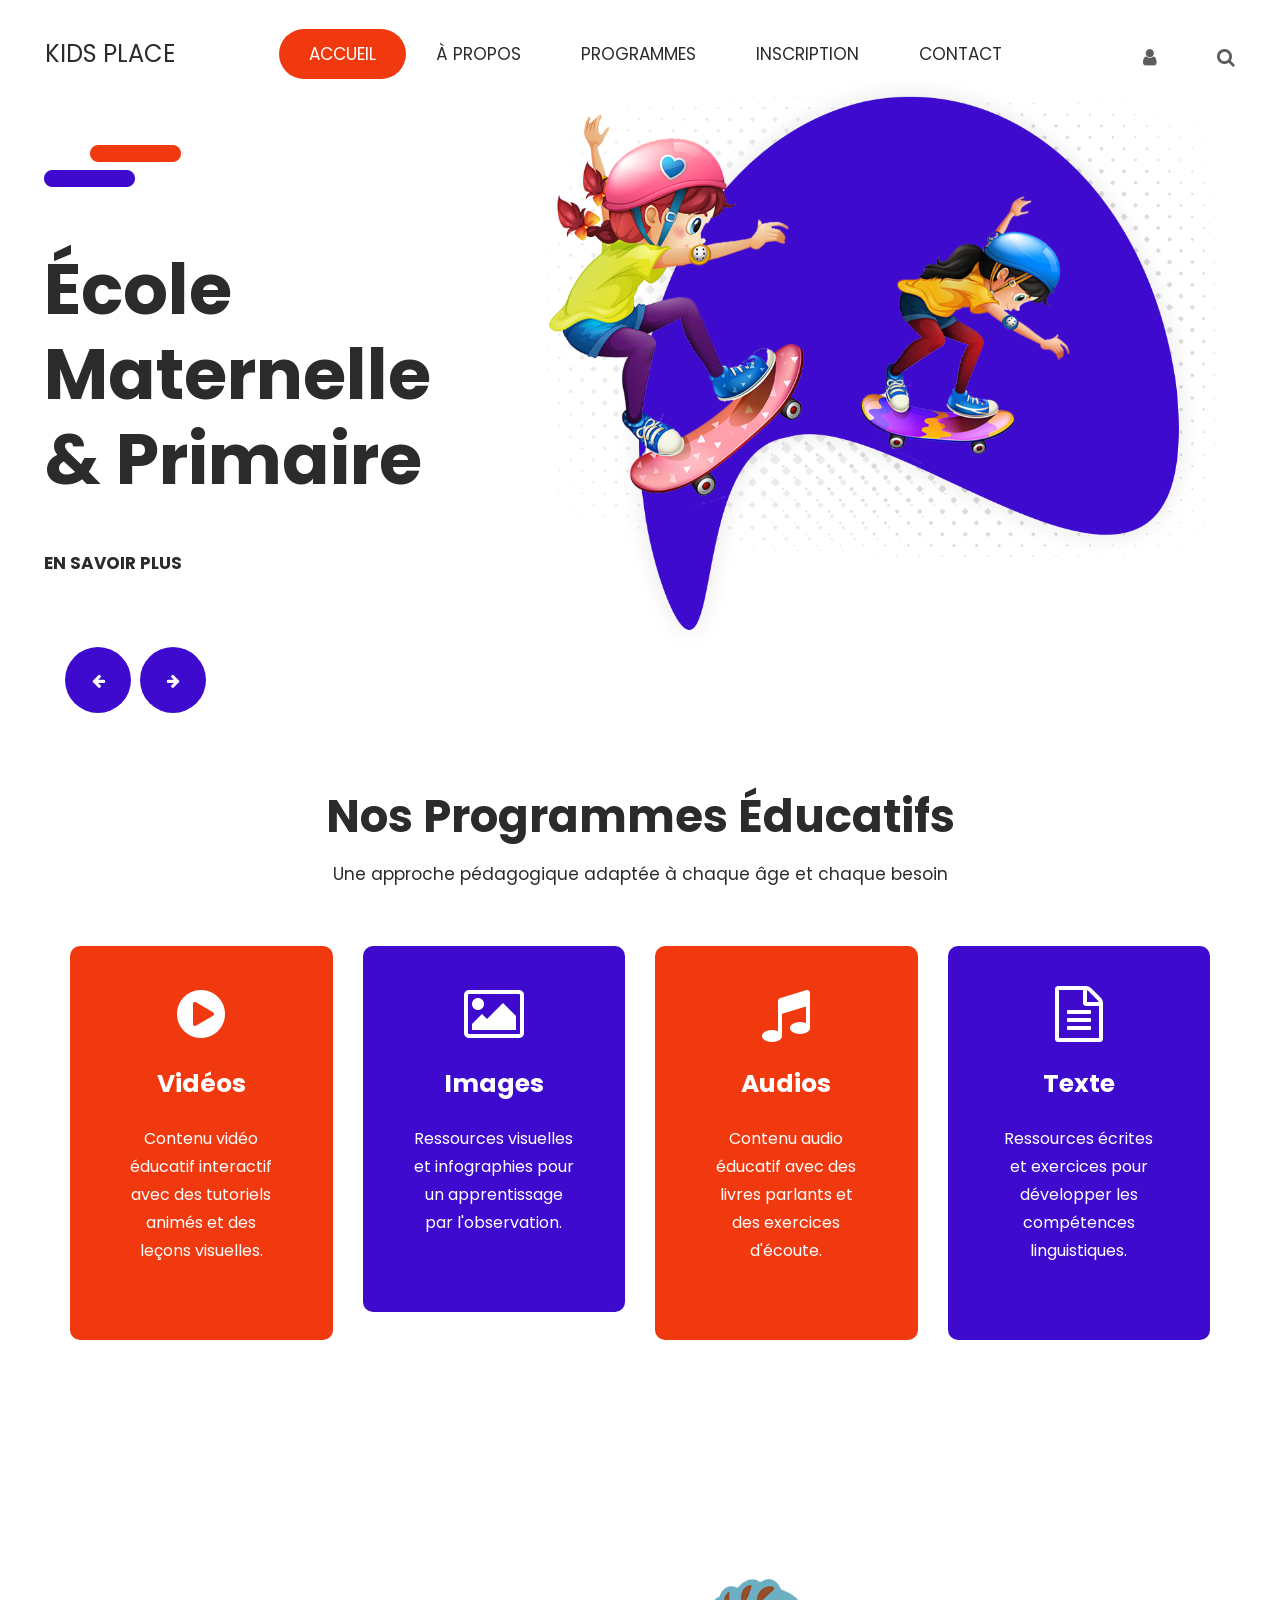
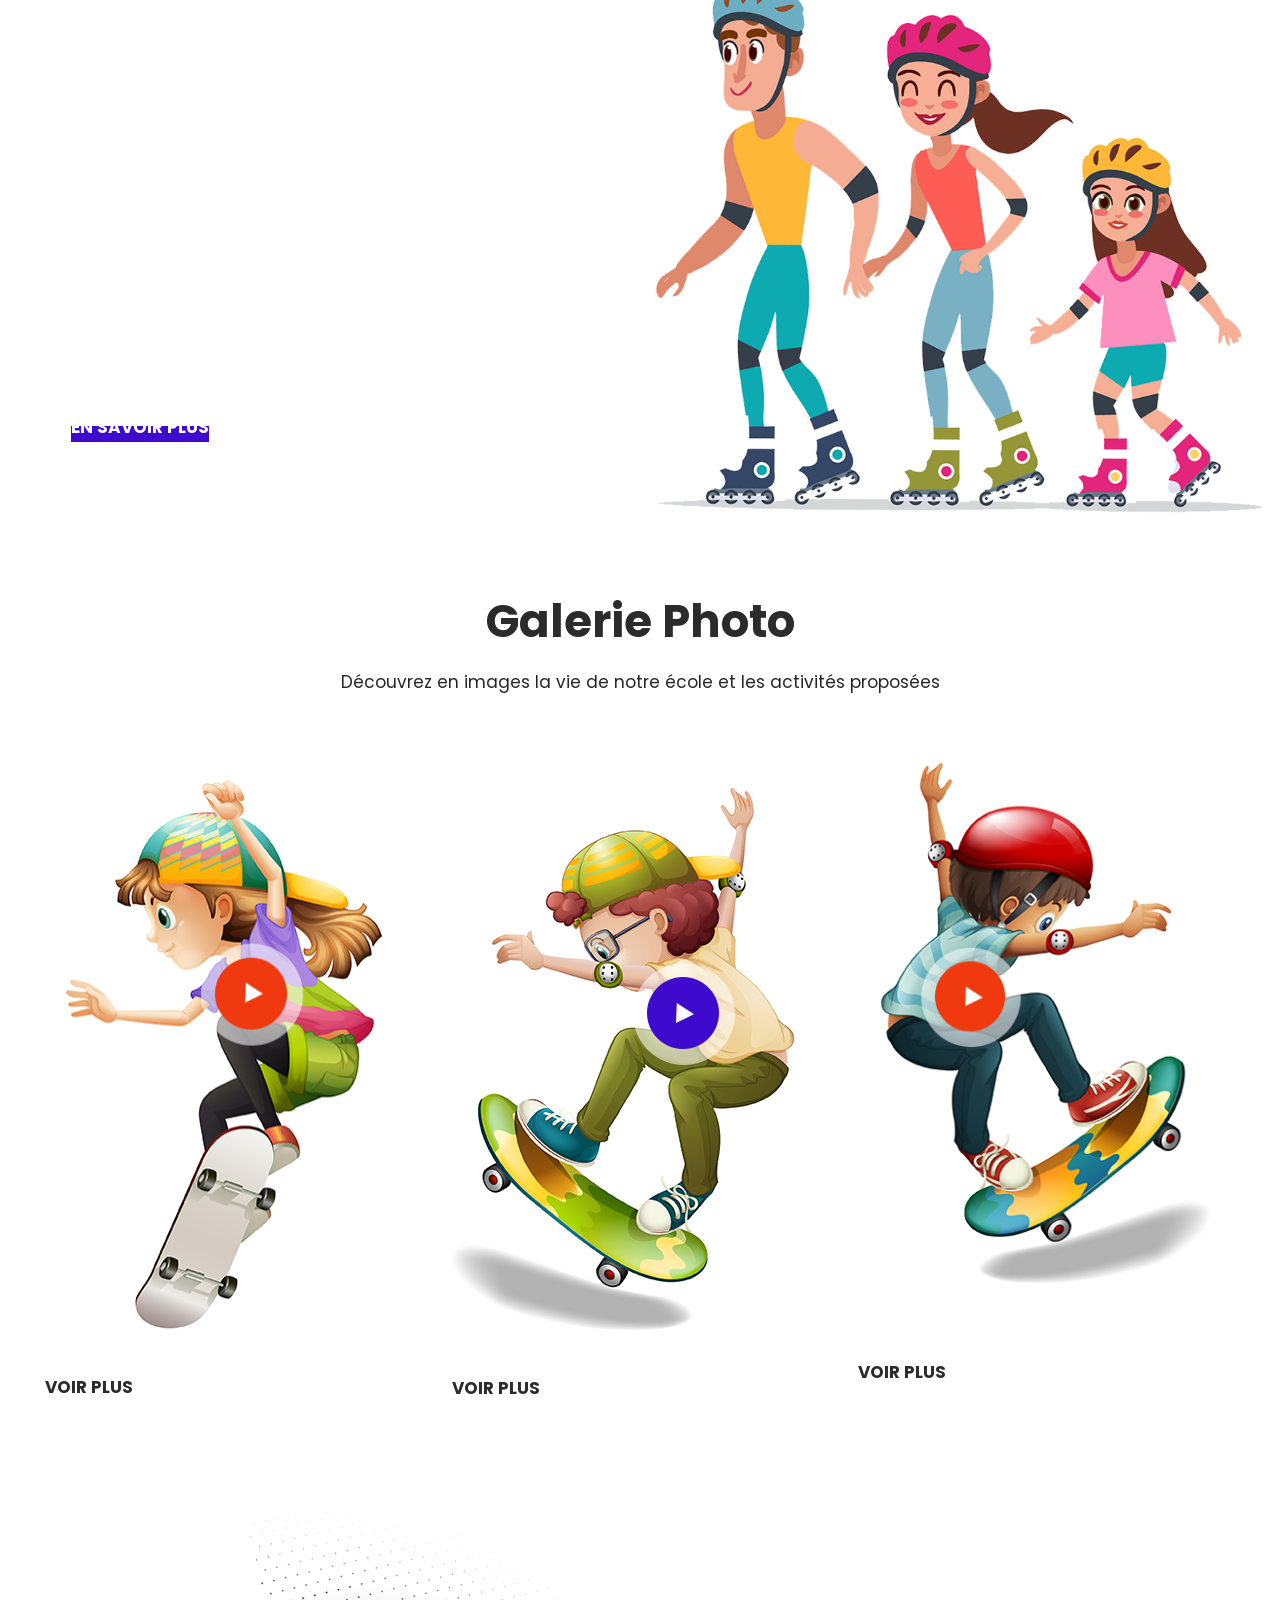
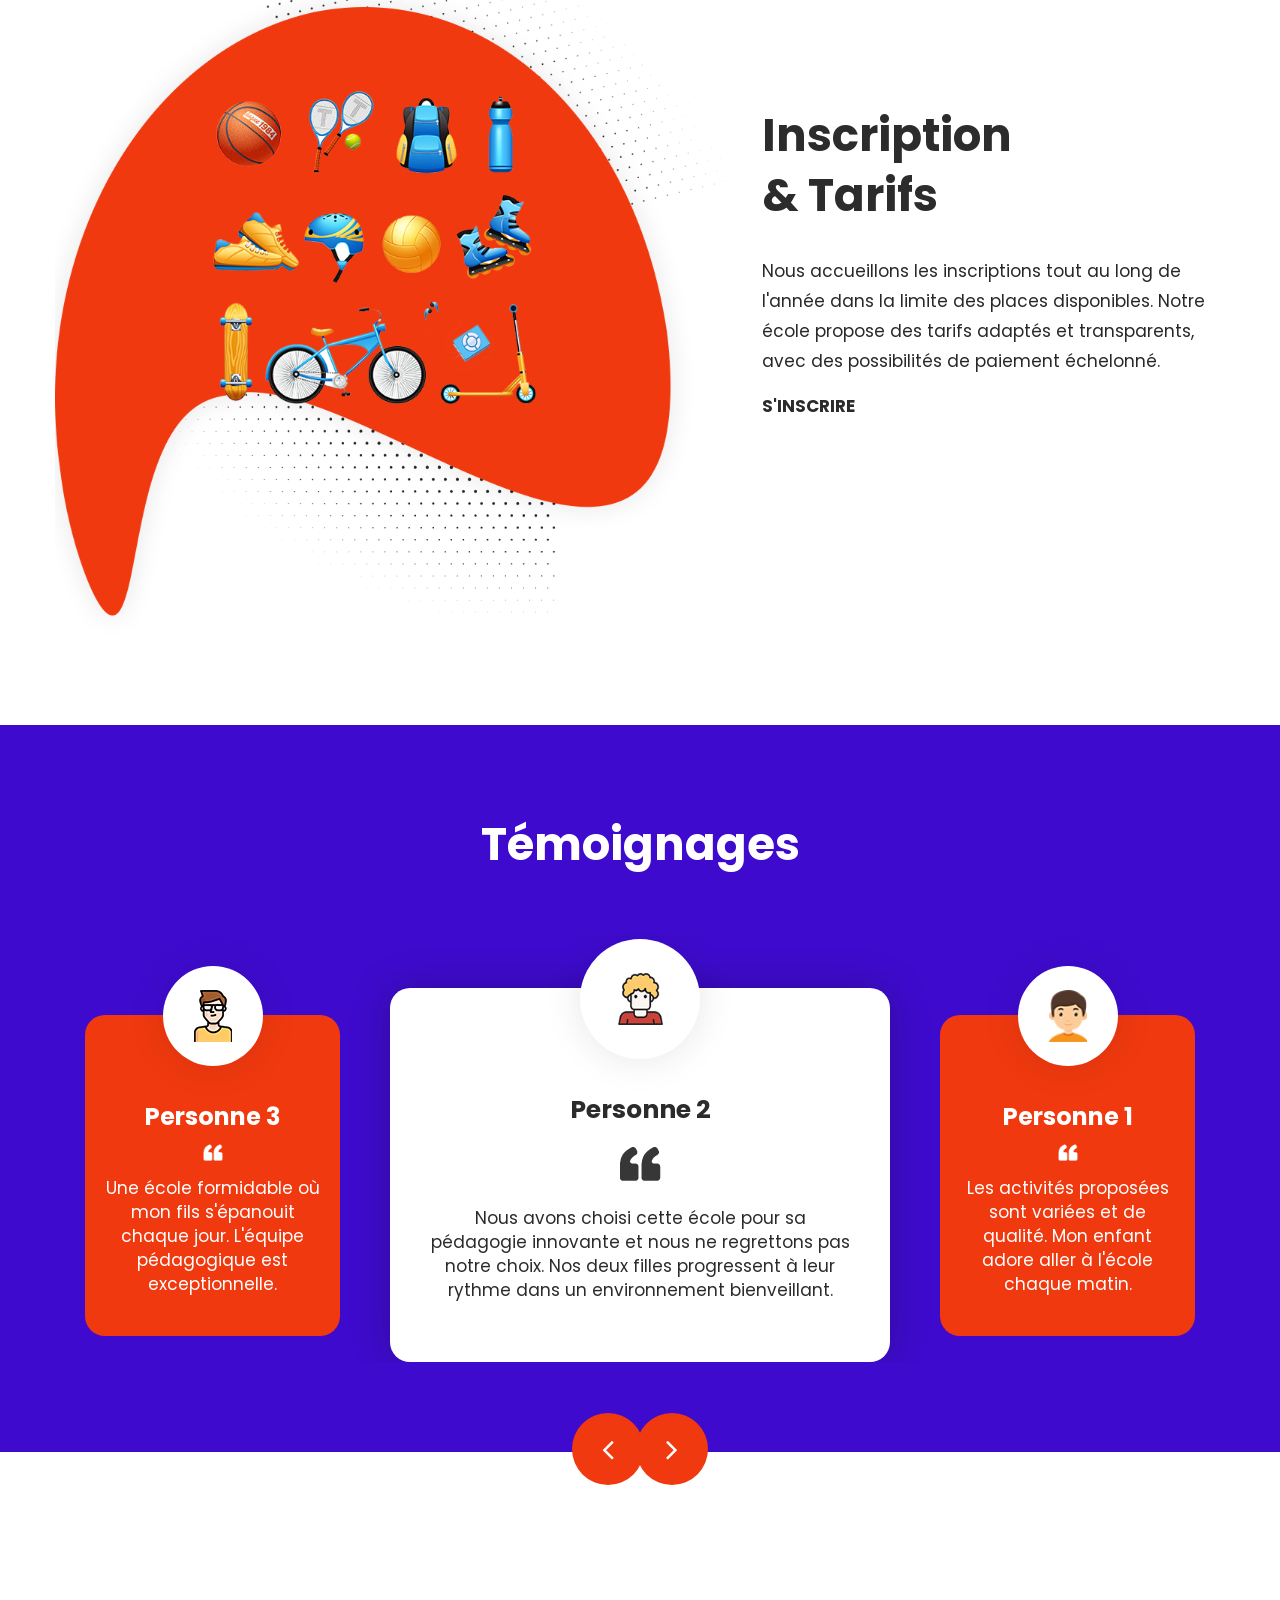
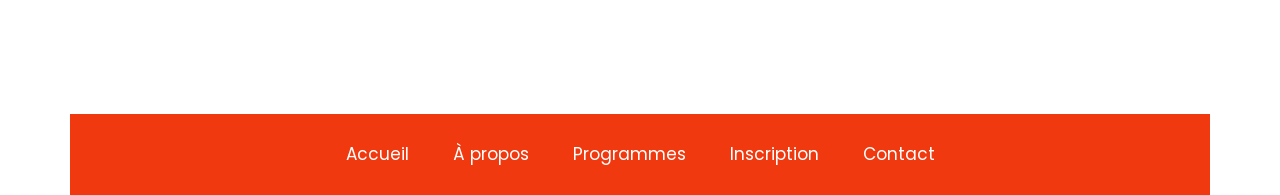
==== index.html @ f3e17772 "1st commit main menu" ====
<!DOCTYPE html>
<html lang="fr">
   <head>
      <!-- basic -->
      <meta charset="utf-8">
      <meta http-equiv="X-UA-Compatible" content="IE=edge">
      <!-- mobile metas -->
      <meta name="viewport" content="width=device-width, initial-scale=1">
      <meta name="viewport" content="initial-scale=1, maximum-scale=1">
      <!-- site metas -->
      <title>ÉCOLE DES PETITS</title>
      <meta name="keywords" content="école, éducation, enfants, apprentissage">
      <meta name="description" content="École maternelle et primaire pour un apprentissage ludique et efficace">
      <meta name="author" content="">
      <!-- bootstrap css -->
      <link rel="stylesheet" href="css/bootstrap.min.css">
      <!-- style css -->
      <link rel="stylesheet" href="css/style.css">
      <!-- Responsive-->
      <link rel="stylesheet" href="css/responsive.css">
      <!-- fevicon -->
      <link rel="icon" href="images/fevicon.png" type="image/gif" />
      <!-- Tweaks for older IEs-->
      <link rel="stylesheet" href="https://netdna.bootstrapcdn.com/font-awesome/4.0.3/css/font-awesome.css">
      <!--[if lt IE 9]>
      <script src="https://oss.maxcdn.com/html5shiv/3.7.3/html5shiv.min.js"></script>
      <script src="https://oss.maxcdn.com/respond/1.4.2/respond.min.js"></script><![endif]-->
   </head>
   <!-- body -->
   <body class="main-layout">
      <!-- loader  -->
      <div class="loader_bg">
         <div class="loader"><img src="images/loading.gif" alt="#"/></div>
      </div>
      <!-- end loader -->
<!-- header -->
<div class="header">
   <div class="container-fluid">
       <div class="row d_flex">
           <div class=" col-md-2 col-sm-3 col logo_section">
               <div class="full">
                   <div class="center-desk">
                       <div class="logo">
                           <a href="index.html"><h1 style="font-size: 24px;color: #2b2b2b;margin: 0;">KIDS PLACE</h1></a>
                       </div>
                   </div>
               </div>
           </div>
           <div class="col-md-8 col-sm-12">
               <nav class="navigation navbar navbar-expand-md navbar-dark ">
                   <button class="navbar-toggler" type="button" data-toggle="collapse" data-target="#navbarsExample04" aria-controls="navbarsExample04" aria-expanded="false" aria-label="Toggle navigation">
                   <span class="navbar-toggler-icon"></span>
                   </button>
                   <div class="collapse navbar-collapse" id="navbarsExample04">
                       <ul class="navbar-nav mr-auto">
                           <li class="nav-item active">
                               <a class="nav-link" href="index.html">Accueil</a>
                           </li>
                           <li class="nav-item">
                               <a class="nav-link" href="about.html">À propos</a>
                           </li>
                           <li class="nav-item">
                               <a class="nav-link" href="programmes.html">Programmes</a>
                           </li>
                           <li class="nav-item">
                               <a class="nav-link" href="inscription.html">Inscription</a>
                           </li>
                           <li class="nav-item">
                               <a class="nav-link" href="contact.html">Contact</a>
                           </li>
                       </ul>
                   </div>
               </nav>
           </div>
           <div class="col-md-2">
               <ul class="email text_align_right">
                   <li class="d_none"><a href="Javascript:void(0)"><i class="fa fa-user" aria-hidden="true"></i></a></li>
                   <li class="d_none"> <a href="Javascript:void(0)"><i class="fa fa-search" style="cursor: pointer;" aria-hidden="true"></i></a> </li>
               </ul>
           </div>
       </div>
   </div>
</div>
<!-- end header inner -->
      <!-- end header -->
      <!-- top -->
      <div class="full_bg">
         <div class="slider_main">
            <div class="container-fluid">
               <div class="row">
                  <div class="col-md-12">
                     <!-- carousel code -->
                     <div id="carouselExampleIndicators" class="carousel slide">
                        <ol class="carousel-indicators">
                           <li data-target="#carouselExampleIndicators" data-slide-to="0" class="active"></li>
                           <li data-target="#carouselExampleIndicators" data-slide-to="1"></li>
                           <li data-target="#carouselExampleIndicators" data-slide-to="2"></li>
                        </ol>
                        <div class="carousel-inner">
                           <!-- first slide -->
                           <div class="carousel-item active">
                              <div class="carousel-caption relative">
                                 <div class="row d_flex">
                                    <div  class="col-md-5">
                                       <div class="board">
                                          <i><img src="images/top_icon.png" alt="#"/></i>
                                          <h3>
                                             École<br> Maternelle<br> & Primaire
                                          </h3>
                                          <div class="link_btn">
                                             <a class="read_more" href="Javascript:void(0)">En savoir plus<span></span></a>
                                          </div>
                                       </div>
                                    </div>
                                    <div class="col-md-7">
                                       <div class="banner_img">
                                          <figure><img class="img_responsive" src="images/banner_img.png"></figure>
                                       </div>
                                    </div>
                                 </div>
                              </div>
                           </div>
                           <!-- second slide -->
                           <div class="carousel-item">
                              <div class="carousel-caption relative">
                                 <div class="row d_flex">
                                    <div  class="col-md-5">
                                       <div class="board">
                                          <i><img src="images/top_icon.png" alt="#"/></i>
                                          <h3>
                                             Pédagogie<br> Active<br> & Ludique
                                          </h3>
                                          <div class="link_btn">
                                             <a class="read_more" href="Javascript:void(0)">En savoir plus<span></span></a>
                                          </div>
                                       </div>
                                    </div>
                                    <div class="col-md-7">
                                       <div class="banner_img">
                                          <figure><img class="img_responsive" src="images/banner_img.png"></figure>
                                       </div>
                                    </div>
                                 </div>
                              </div>
                           </div>
                           <!-- third slide-->
                           <div class="carousel-item">
                              <div class="carousel-caption relative">
                                 <div class="row d_flex">
                                    <div  class="col-md-5">
                                       <div class="board">
                                          <i><img src="images/top_icon.png" alt="#"/></i>
                                          <h3>
                                             Activités<br> Périscolaires<br> Variées
                                          </h3>
                                          <div class="link_btn">
                                             <a class="read_more" href="Javascript:void(0)">En savoir plus<span></span></a>
                                          </div>
                                       </div>
                                    </div>
                                    <div class="col-md-7">
                                       <div class="banner_img">
                                          <figure><img class="img_responsive" src="images/banner_img.png"></figure>
                                       </div>
                                    </div>
                                 </div>
                              </div>
                           </div>
                        </div>
                        <!-- controls -->
                        <a class="carousel-control-prev" href="#carouselExampleIndicators" role="button" data-slide="prev">
                        <i class="fa fa-arrow-left" aria-hidden="true"></i>
                        <span class="sr-only">Précédent</span>
                        </a>
                        <a class="carousel-control-next" href="#carouselExampleIndicators" role="button" data-slide="next">
                        <i class="fa fa-arrow-right" aria-hidden="true"></i>
                        <span class="sr-only">Suivant</span>
                        </a>
                     </div>
                  </div>
               </div>
            </div>
         </div>
      </div>
      <!-- end banner -->
<!-- our class -->
<div class="class">
   <div class="container">
       <div class="row">
           <div class="col-md-12">
               <div class="titlepage text_align_center">
                   <h2>Nos Programmes Éducatifs</h2>
                   <p>Une approche pédagogique adaptée à chaque âge et chaque besoin</p>
               </div>
           </div>
       </div>
       <div class="row">
           <div class="col-md-3 margi_bottom">
               <div class="class_box text_align_center">
                   <a href="index.html" class="box-link">
                       <i class="fa fa-play-circle fa-4x" aria-hidden="true" style="color: #fff;"></i>
                       <h3>Vidéos</h3>
                       <p>Contenu vidéo éducatif interactif avec des tutoriels animés et des leçons visuelles.</p>
                   </a>
               </div>
           </div>
           <div class="col-md-3 margi_bottom">
               <div class="class_box blue text_align_center">
                   <a href="index.html" class="box-link">
                       <i class="fa fa-picture-o fa-4x" aria-hidden="true" style="color: #fff;"></i>
                       <h3>Images</h3>
                       <p>Ressources visuelles et infographies pour un apprentissage par l'observation.</p>
                   </a>
               </div>
           </div>
           <div class="col-md-3 margi_bottom">
               <div class="class_box text_align_center">
                   <a href="index.html" class="box-link">
                       <i class="fa fa-music fa-4x" aria-hidden="true" style="color: #fff;"></i>
                       <h3>Audios</h3>
                       <p>Contenu audio éducatif avec des livres parlants et des exercices d'écoute.</p>
                   </a>
               </div>
           </div>
           <div class="col-md-3 margi_bottom">
               <div class="class_box blue text_align_center">
                   <a href="index.html" class="box-link">
                       <i class="fa fa-file-text-o fa-4x" aria-hidden="true" style="color: #fff;"></i>
                       <h3>Texte</h3>
                       <p>Ressources écrites et exercices pour développer les compétences linguistiques.</p>
                   </a>
               </div>
           </div>
       </div>
   </div>
</div>
<!-- end our class -->
      <!-- about -->
      <div class="about">
         <div class="container-fluid">
            <div class="row d_flex">
               <div class="col-md-6">
                  <div class="titlepage text_align_left">
                     <h2>À propos<br>de notre<br> école</h2>
                     <p>Fondée en 2010, notre école accueille les enfants de 2 à 11 ans dans un cadre bienveillant et stimulant. Notre approche pédagogique unique combine les meilleures méthodes éducatives avec une attention particulière portée au bien-être et à l'épanouissement de chaque enfant.
                     </p>
                     <div class="link_btn">
                        <a class="read_more" href="about.html">En savoir plus</a>
                     </div>
                  </div>
               </div>
               <div class="col-md-6">
                  <div class="about_img text_align_center">
                     <figure><img src="images/about.png" alt="#"/></figure>
                  </div>
               </div>
            </div>
         </div>
      </div>
      <!-- end about -->
      <!-- skating -->
      <div class="skating">
         <div class="container-fluid">
            <div class="row">
               <div class="col-md-12">
                  <div class="titlepage text_align_center">
                     <h2>Galerie Photo</h2>
                     <p>Découvrez en images la vie de notre école et les activités proposées
                     </p>
                  </div>
               </div>
            </div>
            <div class="row">
               <div class="col-md-4">
                  <div class="skating-box ">
                     <figure><img src="images/sakt1.png" alt="#"/></figure>
                     <div class="link_btn">
                        <a class="read_more" href="Javascript:void(0)">Voir plus</a>
                     </div>
                  </div>
               </div>
               <div class="col-md-4">
                  <div class="skating-box">
                     <figure><img src="images/sakt2.png" alt="#"/></figure>
                     <div class="link_btn">
                        <a class="read_more" href="Javascript:void(0)">Voir plus</a>
                     </div>
                  </div>
               </div>
               <div class="col-md-4">
                  <div class="skating-box">
                     <figure><img src="images/sakt3.png" alt="#"/></figure>
                     <div class="link_btn">
                        <a class="read_more" href="Javascript:void(0)">Voir plus</a>
                     </div>
                  </div>
               </div>
            </div>
         </div>
      </div>
      <!-- end skating -->
      <!-- shop -->
      <div class="shop">
         <div class="container-fluid">
            <div class="row d_flex d_grid">
               <div class="col-md-7">
                  <div class="shop_img text_align_center" data-aos="fade-right">
                     <figure><img class="img_responsive" src="images/shop.png" alt="#"/></figure>
                  </div>
               </div>
               <div class="col-md-5 order_1_mobile">
                  <div class="titlepage text_align_left ">
                     <h2>Inscription<br> & Tarifs</h2>
                     <p>Nous accueillons les inscriptions tout au long de l'année dans la limite des places disponibles. Notre école propose des tarifs adaptés et transparents, avec des possibilités de paiement échelonné.
                     </p>
                     <a class="read_more" href="inscription.html">S'inscrire</a>
                  </div>
               </div>
            </div>
         </div>
      </div>
      <!-- end shop -->
      <!-- testimonial -->
      <div class="testimonial">
         <div class="container">
            <div class="row">
               <div class="col-sm-12">
                  <div class="titlepage text_align_center">
                     <h2>Témoignages</h2>
                  </div>
               </div>
            </div>
            <!-- start slider section -->
            <div class="row">
               <div class="col-md-12">
                  <div id="myCarousel" class="carousel slide" data-ride="carousel">
                     <ol class="carousel-indicators">
                        <li data-target="#myCarousel" data-slide-to="0" class="active"></li>
                        <li data-target="#myCarousel" data-slide-to="1"></li>
                        <li data-target="#myCarousel" data-slide-to="2"></li>
                     </ol>
                     <div class="carousel-inner">
                        <div class="carousel-item active">
                           <div class="container-fluid">
                              <div class="carousel-caption relative">
                                 <div class="row d_flex">
                                    <div class="col-md-3">
                                       <div class="test_box text_align_center">
                                          <span><img src="images/test1.png" alt="#"/></span>
                                          <h4>Personne 3</h4>
                                          <img class="img_responsive" src="images/te.png" alt="#"/>
                                          <p>Une école formidable où mon fils s'épanouit chaque jour. L'équipe pédagogique est exceptionnelle.</p>
                                       </div>
                                    </div>
                                    <div class="col-md-6">
                                       <div class="test_box white_bg text_align_center">
                                          <span><img src="images/test2.png" alt="#"/></span>
                                          <h4>Personne 2</h4>
                                          <img class="img_responsive" src="images/te2.png" alt="#"/>
                                          <p>Nous avons choisi cette école pour sa pédagogie innovante et nous ne regrettons pas notre choix. Nos deux filles progressent à leur rythme dans un environnement bienveillant.</p>
                                       </div>
                                    </div>
                                    <div class="col-md-3">
                                       <div class="test_box text_align_center">
                                          <span><img src="images/test3.png" alt="#"/></span>
                                          <h4>Personne 1</h4>
                                          <img class="img_responsive" src="images/te.png" alt="#"/>
                                          <p>Les activités proposées sont variées et de qualité. Mon enfant adore aller à l'école chaque matin.</p>
                                       </div>
                                    </div>
                                 </div>
                              </div>
                           </div>
                        </div>
                        <div class="carousel-item">
                           <div class="container-fluid">
                              <div class="carousel-caption relative">
                                 <div class="row d_flex">
                                    <div class="col-md-3">
                                       <div class="test_box text_align_center">
                                          <span><img src="images/test2.png" alt="#"/></span>
                                          <h4>Personne 2</h4>
                                          <img class="img_responsive" src="images/te.png" alt="#"/>
                                          <p>Nous avons choisi cette école pour sa pédagogie innovante et nous ne regrettons pas notre choix.</p>
                                       </div>
                                    </div>
                                    <div class="col-md-6">
                                       <div class="test_box white_bg text_align_center">
                                          <span><img src="images/test3.png" alt="#"/></span>
                                          <h4>Personne 1</h4>
                                          <img class="img_responsive" src="images/te2.png" alt="#"/>
                                          <p>Les activités proposées sont variées et de qualité. Mon enfant adore aller à l'école chaque matin. L'équipe enseignante est à l'écoute et très professionnelle.</p>
                                       </div>
                                    </div>
                                    <div class="col-md-3">
                                       <div class="test_box text_align_center">
                                          <span><img src="images/test1.png" alt="#"/></span>
                                          <h4>Personne 3</h4>
                                          <img class="img_responsive" src="images/te.png" alt="#"/>
                                          <p>Une école formidable où mon fils s'épanouit chaque jour.</p>
                                       </div>
                                    </div>
                                 </div>
                              </div>
                           </div>
                        </div>
                        <div class="carousel-item">
                           <div class="container-fluid">
                              <div class="carousel-caption relative">
                                 <div class="row d_flex">
                                    <div class="col-md-3">
                                       <div class="test_box text_align_center">
                                          <span><img src="images/test3.png" alt="#"/></span>
                                          <h4>Personne 1</h4>
                                          <img class="img_responsive" src="images/te.png" alt="#"/>
                                          <p>Les activités proposées sont variées et de qualité.</p>
                                       </div>
                                    </div>
                                    <div class="col-md-6">
                                       <div class="test_box  white_bg text_align_center">
                                          <span><img src="images/test1.png" alt="#"/></span>
                                          <h4>Personne 3</h4>
                                          <img class="img_responsive" src="images/te2.png" alt="#"/>
                                          <p>Une école formidable où mon fils s'épanouit chaque jour. L'équipe pédagogique est exceptionnelle, toujours à l'écoute des besoins spécifiques de chaque enfant.</p>
                                       </div>
                                    </div>
                                    <div class="col-md-3">
                                       <div class="test_box text_align_center">
                                          <span><img src="images/test2.png" alt="#"/></span>
                                          <h4>Personne 2</h4>
                                          <img class="img_responsive" src="images/te.png" alt="#"/>
                                          <p>Nous avons choisi cette école pour sa pédagogie innovante.</p>
                                       </div>
                                    </div>
                                 </div>
                              </div>
                           </div>
                        </div>
                     </div>
                     <a class="carousel-control-prev" href="#myCarousel" role="button" data-slide="prev">
                     <i class="fa fa-angle-left" aria-hidden="true"></i>
                     <span class="sr-only">Précédent</span>
                     </a>
                     <a class="carousel-control-next" href="#myCarousel" role="button" data-slide="next">
                     <i class="fa fa-angle-right" aria-hidden="true"></i>
                     <span class="sr-only">Suivant</span>
                     </a>
                  </div>
               </div>
            </div>
         </div>
      </div>
      <!-- end testimonial -->
      <!--  footer -->
      <footer>
         <div class="footer">
            <div class="container">
               <div class="row">
                  <div class="col-md-12">
                     <div class="infoma text_align_center">
                        <h3>Liens utiles</h3>
                        <ul class="fullink">
                           <li><a href="index.html">Accueil</a></li>
                           <li><a href="about.html">À propos</a></li>
                           <li><a href="programmes.html">Programmes</a></li>
                           <li><a href="inscription.html">Inscription</a></li>
                           <li><a href="contact.html">Contact</a></li>
                        </ul>
                     </div>
                  </div>
               </div>
            </div>
         </div>
      </footer>
      <!-- end footer -->
      <!-- Javascript files-->
      <script src="js/jquery.min.js"></script>
      <script src="js/bootstrap.bundle.min.js"></script>
      <script src="js/jquery-3.0.0.min.js"></script>
      <!-- sidebar -->
      <script src="js/custom.js"></script>
      <script>
         AOS.init();
      </script>
   </body>
</html>
---- css/style.css ----
/*--------------------------------------------------------------------- File Name: style.css ---------------------------------------------------------------------*/

/*--------------------------------------------------------------------- import Fonts ---------------------------------------------------------------------*/
@import url('https://fonts.googleapis.com/css?family=Rajdhani:300,400,500,600,700');
@import url('https://fonts.googleapis.com/css?family=Poppins:100,100i,200,200i,300,300i,400,400i,500,500i,600,600i,700,700i,800,800i,900,900i');
@import url('https://fonts.googleapis.com/css?family=Roboto:300,400,500,700,900&display=swap');
@import url('https://fonts.googleapis.com/css?family=Courgette&display=swap');

/*****---------------------------------------- 
1) font-family: 'Rajdhani', sans-serif;
2) font-family: 'Poppins', sans-serif;
----------------------------------------*****/

/*--------------------------------------------------------------------- import Files ---------------------------------------------------------------------*/
@import url(animate.min.css);
@import url(normalize.css);
@import url(icomoon.css);
@import url(font-awesome.min.css);
@import url(meanmenu.css);
@import url(owl.carousel.min.css);
@import url(swiper.min.css);
@import url(slick.css);
@import url(jquery.fancybox.min.css);
@import url(jquery-ui.css);
@import url(nice-select.css);

/*--------------------------------------------------------------------- skeleton ---------------------------------------------------------------------*/
* {
    box-sizing: border-box !important;
}

.container {
    max-width: 1170px;
}

html {
    scroll-behavior: smooth;
}

body {
    color: #666666;
    font-size: 14px;
    font-family: 'Poppins', sans-serif;
    line-height: 1.80857;
    font-weight: normal;
}

a {
    color: #1f1f1f;
    text-decoration: none !important;
    outline: none !important;
    -webkit-transition: all .3s ease-in-out;
    -moz-transition: all .3s ease-in-out;
    -ms-transition: all .3s ease-in-out;
    -o-transition: all .3s ease-in-out;
    transition: all .3s ease-in-out;
}

h1,
h2,
h3,
h4,
h5,
h6 {
    letter-spacing: 0;
    font-weight: normal;
    position: relative;
    padding: 0;
    font-weight: normal;
    line-height: normal;
    color: #111111;
    margin: 0
}

h1 {
    font-size: 24px;
}

h2 {
    font-size: 22px;
}

h3 {
    font-size: 18px;
}

h4 {
    font-size: 16px
}

h5 {
    font-size: 14px
}

h6 {
    font-size: 13px
}

*,
*::after,
*::before {
    -webkit-box-sizing: border-box;
    -moz-box-sizing: border-box;
    box-sizing: border-box;
}

h1 a,
h2 a,
h3 a,
h4 a,
h5 a,
h6 a {
    color: #212121;
    text-decoration: none!important;
    opacity: 1
}

button:focus {
    outline: none;
}

ul,
li,
ol {
    margin: 0px;
    padding: 0px;
    list-style: none;
}

p {
    margin: 0px;
    font-weight: 400;
    font-size: 17px;
    line-height: 24px;
}

a {
    color: #222222;
    text-decoration: none;
    outline: none !important;
}

a,
.btn {
    text-decoration: none !important;
    outline: none !important;
    -webkit-transition: all .3s ease-in-out;
    -moz-transition: all .3s ease-in-out;
    -ms-transition: all .3s ease-in-out;
    -o-transition: all .3s ease-in-out;
    transition: all .3s ease-in-out;
}

img {
    max-width: 100%;
    height: auto;
}

:focus {
    outline: 0;
}

.btn-custom {
    margin-top: 20px;
    background-color: transparent !important;
    border: 2px solid #ddd;
    padding: 12px 40px;
    font-size: 16px;
}

.lead {
    font-size: 18px;
    line-height: 30px;
    color: #767676;
    margin: 0;
    padding: 0;
}

.form-control:focus {
    border-color: #ffffff !important;
    box-shadow: 0 0 0 .2rem rgba(255, 255, 255, .25);
}

.navbar-form input {
    border: none !important;
}

.badge {
    font-weight: 500;
}

blockquote {
    margin: 20px 0 20px;
    padding: 30px;
}

button {
    border: 0;
    margin: 0;
    padding: 0;
    cursor: pointer;
}

.full {
    float: left;
    width: 100%;
}

.full {
    width: 100%;
    float: left;
    margin: 0;
    padding: 0;
}

.titlepage {
    padding-bottom: 60px;
}

.titlepage h2 {
    font-size: 45px;
    color: #2b2b2b;
    line-height: 60px;
    font-weight: bold;
    padding: 0;
    display: inline-block;
}

.d_flex {
    display: flex;
    align-items: center;
    flex-wrap: wrap;
}

.read_more {
    font-size: 17px;
    text-transform: uppercase;
    transition: ease-in all 0.5s;
    font-weight: bold;
    color: #2b2b2b;
    z-index: 999;
    position: relative;
}

.link_btn {
    display: flex;
    align-items: center;
}

.read_more:before {
    content: "";
    width: 0px;
    height: 1px;
    border: #f0390f solid 1px;
    transition: all 0.2s linear;
    display: block;
    margin-bottom: -16px;
    position: relative;
    z-index: -1;
    left: 104px;
    opacity: 0;
    transition: ease-in all 0.5s;
}

.read_more:hover:before {
    width: 140px;
    opacity: 1;
    transition: ease-in all 0.5s;
}

.read_more:hover {
    color: #f0390f;
    transition: ease-in all 0.5s;
}

.read_more::before::after {
    width: 100%;
    transition: ease-in all 0.5s;
}

.text_align_left {
    text-align: left;
}

.text_align_right {
    text-align: right;
}

.text_align_center {
    text-align: center;
}

.img_responsive {
    max-width: 100%;
}

/**-- heading section --**/

/*---------------------------- preloader area ----------------------------*/
.loader_bg {
    position: fixed;
    z-index: 9999999;
    background: #fff;
    width: 100%;
    height: 100%;
}

.loader {
    height: 100%;
    width: 100%;
    position: absolute;
    left: 0;
    top: 0;
    display: flex;
    justify-content: center;
    align-items: center;
}

.loader img {
    width: 280px;
}

/*-- header --*/
.header {
width: 100%;
background:#fff0;
height: 107px;
padding: 27px 30px;
position: absolute;
z-index: 999;
}

.navigation.navbar {
    float: right;
    padding: 0;
}

.navigation.navbar-dark .navbar-nav .nav-link {
    padding: 15px 30px;
    color: #2b2b2b;
    font-size: 17px;
    line-height: 20px;
    font-weight: 400;
    border-radius: 30px;
    text-transform: uppercase;
}

.navigation.navbar-dark .navbar-nav .nav-link:focus,
.navigation.navbar-dark .navbar-nav .nav-link:hover {
    color: #fff;
    background: #f0390f;
}

.navigation.navbar-dark .navbar-nav .active>.nav-link,
.navigation.navbar-dark .navbar-nav .nav-link.active,
.navigation.navbar-dark .navbar-nav .nav-link.show,
.navigation.navbar-dark .navbar-nav .show>.nav-link {
    color: #fff;
    background: #f0390f;
}

.di_no {
    display: none;
}

ul.email {
    padding-top: 1px;
    display: flex;
    align-items: center;
    justify-content: flex-end;
    flex-wrap: wrap;
}

ul.email li {
    padding: 0px 30px;
}

ul.email li:nth-child(2) {
    padding-right: 0;
}

ul.email li a {
    font-size: 29px;
}

ul.email li i {
    color: #5e5d5e;
    font-size: 19px;
}

/** end header **/

/** banner section **/
.full_bg {
    background: #fff;
}

.slider_main {
    padding-top: 6%;
}

.relative {
    left: 0;
    right: 0;
    text-align: left;
    position: inherit;
}

.carousel-indicators {
    bottom: 0;
}

.carousel-control.right,
.carousel-control.left {
    background-image: none;
}

.carousel-item {
    min-height: 350px;
    height: 100%;
    width: 100%;
}

.board {
    max-width: 474px;
    float: right;
    text-align: left;
    width: 100%;
}

.relative h3 {
    padding-top: 60px;
    font-size: 70px;
    line-height: 85px;
    color: #2b2b2b;
    font-weight: bold;
    padding-bottom: 60px;
}

.carousel .icon-container {
    display: inline-block;
    font-size: 25px;
    line-height: 25px;
    padding: 1em;
    text-align: center;
    border-radius: 50%;
}

.slider_main .carousel-indicators {
    display: none;
}

#carouselExampleIndicators .carousel-control-prev,
#carouselExampleIndicators .carousel-control-next {
    width: 66px;
    height: 66px;
    background-color: #3e0bce;
    color: #fff;
    font-size: 15px;
    opacity: 1;
    border-radius: 50px;
    top: 100%;
}

#carouselExampleIndicators .carousel-control-prev {
    left: 4%;
}

#carouselExampleIndicators .carousel-control-next {
    right: inherit;
    left: 10%;
}

#carouselExampleIndicators .carousel-control-next:focus,
#carouselExampleIndicators .carousel-control-next:hover,
#carouselExampleIndicators .carousel-control-prev:focus,
#carouselExampleIndicators .carousel-control-prev:hover {
    background-color: #f0390f;
    color: #fff;
}

.banner_img {
    padding-right: 50px;
}

.banner_img figure {
    margin: 0;
}

/** end banner section **/

/** our class **/
.class {
    padding: 140px 0px 60px 0px;
}

.class .titlepage p {
    font-size: 17px;
    padding-top: 15px;
    color: #2b2b2b;
}

.class_box {
    border-radius: 10px;
    background: #f0390f;
    margin-bottom: 58px;
    transition: ease-in all 0.5s;
    padding: 40px 50px 75px 50px;
}

.class_box h3 {
    color: #fff;
    font-size: 25px;
    transition: ease-in all 0.5s;
    font-weight: bold;
    line-height: 22px;
    padding: 30px 0;
}

.class_box p {
    color: #fff;
    font-size: 16px;
    line-height: 28px;
    transition: ease-in all 0.5s;
}

.blue {
    background: #3e0bce;
}

.margi_bottom {
    margin-bottom: 30px;
}

/** end our class **/

/** about section **/
.about {
    background: url(../images/about_bg.jpg);
    background-size: cover;
    background-position: center center;
    background-repeat: no-repeat;
    background-attachment: fixed;
    padding-top: 90px;
}

.about .titlepage {
    padding-bottom: 0;
    max-width: 554px;
    float: right;
}

.about .titlepage h2 {
    padding-bottom: 30px;
    color: #fff;
}

.about .titlepage p {
    font-weight: 400;
    font-size: 17px;
    line-height: 30px;
    color: #fff;
    padding-bottom: 29px;
}

.about_img figure {
    margin: 0;
}

.about_img figure img {
    width: 100%;
    margin-bottom: -11px;
}

.about .read_more {
    color: #fff;
    background: #3e0bce;
}

.about .read_more:hover {
    color: #f0390f;
    background: #3e0bce;
}

/** end about section **/

/** skating **/
.skating {
    background: #fff;
    padding: 90px 30px 90px 30px;
}

.skating .titlepage p {
    padding-top: 15px !important;
    line-height: 30px;
    font-size: 17px;
    color: #262626;
}

.skating-box figure {
    margin: 0;
}

.skating-box figure img {
    max-width: 100%;
    margin-bottom: 35px;
}

.skating .read_more::before {
    left: 89px;
}

/** end skating **/

/** shop section **/
.shop {
    background: #fff;
}

.shop .titlepage {
    padding-bottom: 0;
    max-width: 458px;
    float: left;
}

.shop .titlepage h2 {
    padding-bottom: 30px;
    color: #2d2c2c;
}

.shop .titlepage p {
    font-weight: 400;
    font-size: 17px;
    line-height: 30px;
    color: #282828;
    padding-bottom: 29px;
}

.shop_img {
    padding-left: 40px;
}

.shop_img figure {
    margin: 0;
}

.shop .titlepage .read_more::before {
    left: 89px;
}

/** end shop section **/

/** testimonial **/
.testimonial {
    background: #3e0bce;
    padding: 90px 0;
    margin-top: 90px;
}

.testimonial .titlepage h2 {
    color: #fff;
}

.carousel-indicators {
    display: none;
}

#myCarousel a.carousel-control-next,
#myCarousel a.carousel-control-prev {
    background: #f0390f;
    width: 72px;
    height: 72px;
    top: 112%;
    opacity: 1;
    font-size: 33px;
    border-radius: 40px;
    color: #fff;
}

#myCarousel a.carousel-control-prev {
    left: 44%;
}

#myCarousel a.carousel-control-next {
    right: 44%;
}

#myCarousel a.carousel-control-next:focus,
#myCarousel a.carousel-control-next:hover,
#myCarousel a.carousel-control-prev:focus,
#myCarousel a.carousel-control-prev:hover {
    color: #fff;
    background: #f0390fd4;
    opacity: 1;
}

.relative {
    position: inherit;
    bottom: 0;
    padding: 0;
}

.testimonial .carousel-item {
    padding-top: 53px;
}

.test_box {
    background: #f0390f;
    border-radius: 20px;
    padding: 0 20px 40px 20px;
}

.test_box span {
    width: 100px;
    box-shadow: 0 0 38px rgba(14, 14, 13, 0.10);
    height: 100px;
    background: #fff;
    border-radius: 50px;
    margin: 0 auto;
    display: flex;
    align-items: center;
    margin-top: -49px;
    display: inline-grid;
}

.test_box span img {
    width: 38px;
    height: 52px;
    padding: 0;
}

.test_box h4 {
    color: #fff;
    font-size: 24px;
    line-height: 25px;
    font-weight: bold;
    margin-top: 38px;
}

.test_box img {
    width: 20px;
    margin: 0 auto;
    padding: 15px 0;
}

.test_box p {
    color: #fff;
    font-size: 17px;
}

.white_bg {
    background: #fff;
    padding: 0 40px 60px 40px;
    margin: 0 20px;
    box-shadow: 0 0 38px rgba(14, 14, 13, 0.27);
}

.white_bg span {
    width: 120px;
    height: 120px;
    border-radius: 60px;
}

.white_bg span img {
    width: 45px;
    height: 52px;
    padding: 0;
}

.white_bg h4 {
    font-size: 25px;
    color: #2b2b2b;
}

.white_bg img {
    width: 41px;
    margin: 0 auto;
    padding: 25px 0;
}

.white_bg p {
    color: #2b2b2b;
}

/** end testimonial **/

/** footer **/
.footer {
    padding-top: 120px;
    background: #fff;
    text-align: center;
}

/* Modified Links Section */
.fullink {
    background: #f0390f;
    padding: 25px 0;
    margin-top: 90px;
    text-align: center;
}

.fullink li {
    display: inline-block;
    padding: 0 20px !important;
    float: none !important;
}

.fullink li a {
    color: #fff !important;
    font-size: 17px !important;
}

.fullink li a:hover {
    color: #3e0bce !important;
}

/* Remove copyright section */
.copyright {
    display: none;
}

.infoma h3 {
    color: #fff !important;
    text-align: center !important;
    padding-bottom: 25px !important;
}

/** end footer **/

/**  inner page css **/
.inner_page .header {
    box-shadow: 0 0 10px rgb(240, 57, 15);
    margin-bottom: 10px;
    position: inherit;
}

.inner_page .about {
    margin-top: 80px;
}

.inner_page .class {
    padding-top: 80px;
    padding-bottom: 0;
}

/** contact **/
.contact {
    background: #fcfcfc;
    padding-bottom: 90px;
    padding-top: 88px;
}

.main_form {
    width: 100%;
}

.main_form .contactus {
    padding: 0px 10px;
    margin-bottom: 20px;
    width: 100%;
    height: 50px;
    background: #fff;
    color: #501f14;
    font-size: 17px;
    font-weight: normal;
    border-radius: 11px;
    border: inherit;
    box-shadow: 0px 0px 2px 0 #f34b52d4;
}

.custom-select {
    padding: 0px 10px;
    color: #501f14;
    font-size: 17px;
    height: 50px;
    border: inherit;
    box-shadow: 0px 0px 2px 0 #f34b52d4;
    margin-bottom: 20px;
    border-radius: 11px;
}

.custom-select:focus {
    border: inherit;
    box-shadow: 0px 0px 2px 0 #f34b52d4;
}

.main_form .textarea {
    margin-bottom: 20px;
    width: 100%;
    background: #fff;
    color: #501f14;
    font-size: 17px;
    font-weight: normal;
    padding: 12px 15px 10px 15px;
    height: 155px;
    border-radius: 11px;
    border: inherit;
    box-shadow: 0px 0px 2px 0#f34b52d4;
}

.main_form .send_btn {
    font-size: 18px;
    transition: ease-in all 0.5s;
    background-color: #f0390f;
    text-transform: uppercase;
    color: #fff;
    max-width: 193px;
    width: 100%;
    display: block;
    margin-top: 10px !important;
    font-weight: 600;
    height: 53px;
    border-radius: 10px;
    padding: 13px 0;
}

.main_form .send_btn:hover {
    background: #3e0bce;
    color: #fff;
    transition: ease-in all 0.5s;
}

#request *::placeholder {
    color: #501f14;
    opacity: 1;
}
.box-link {
     display: block;
     width: 100%;
     height: 100%;
     text-decoration: none;
     color: inherit;
     
 }
 
 .class_box {
     cursor: pointer;
     transition: ease-in all 0.3s;
 }
 
 .class_box:hover {
     transform: translateY(-5px);
     box-shadow: 0 10px 20px rgba(0,0,0,0.1);
 }
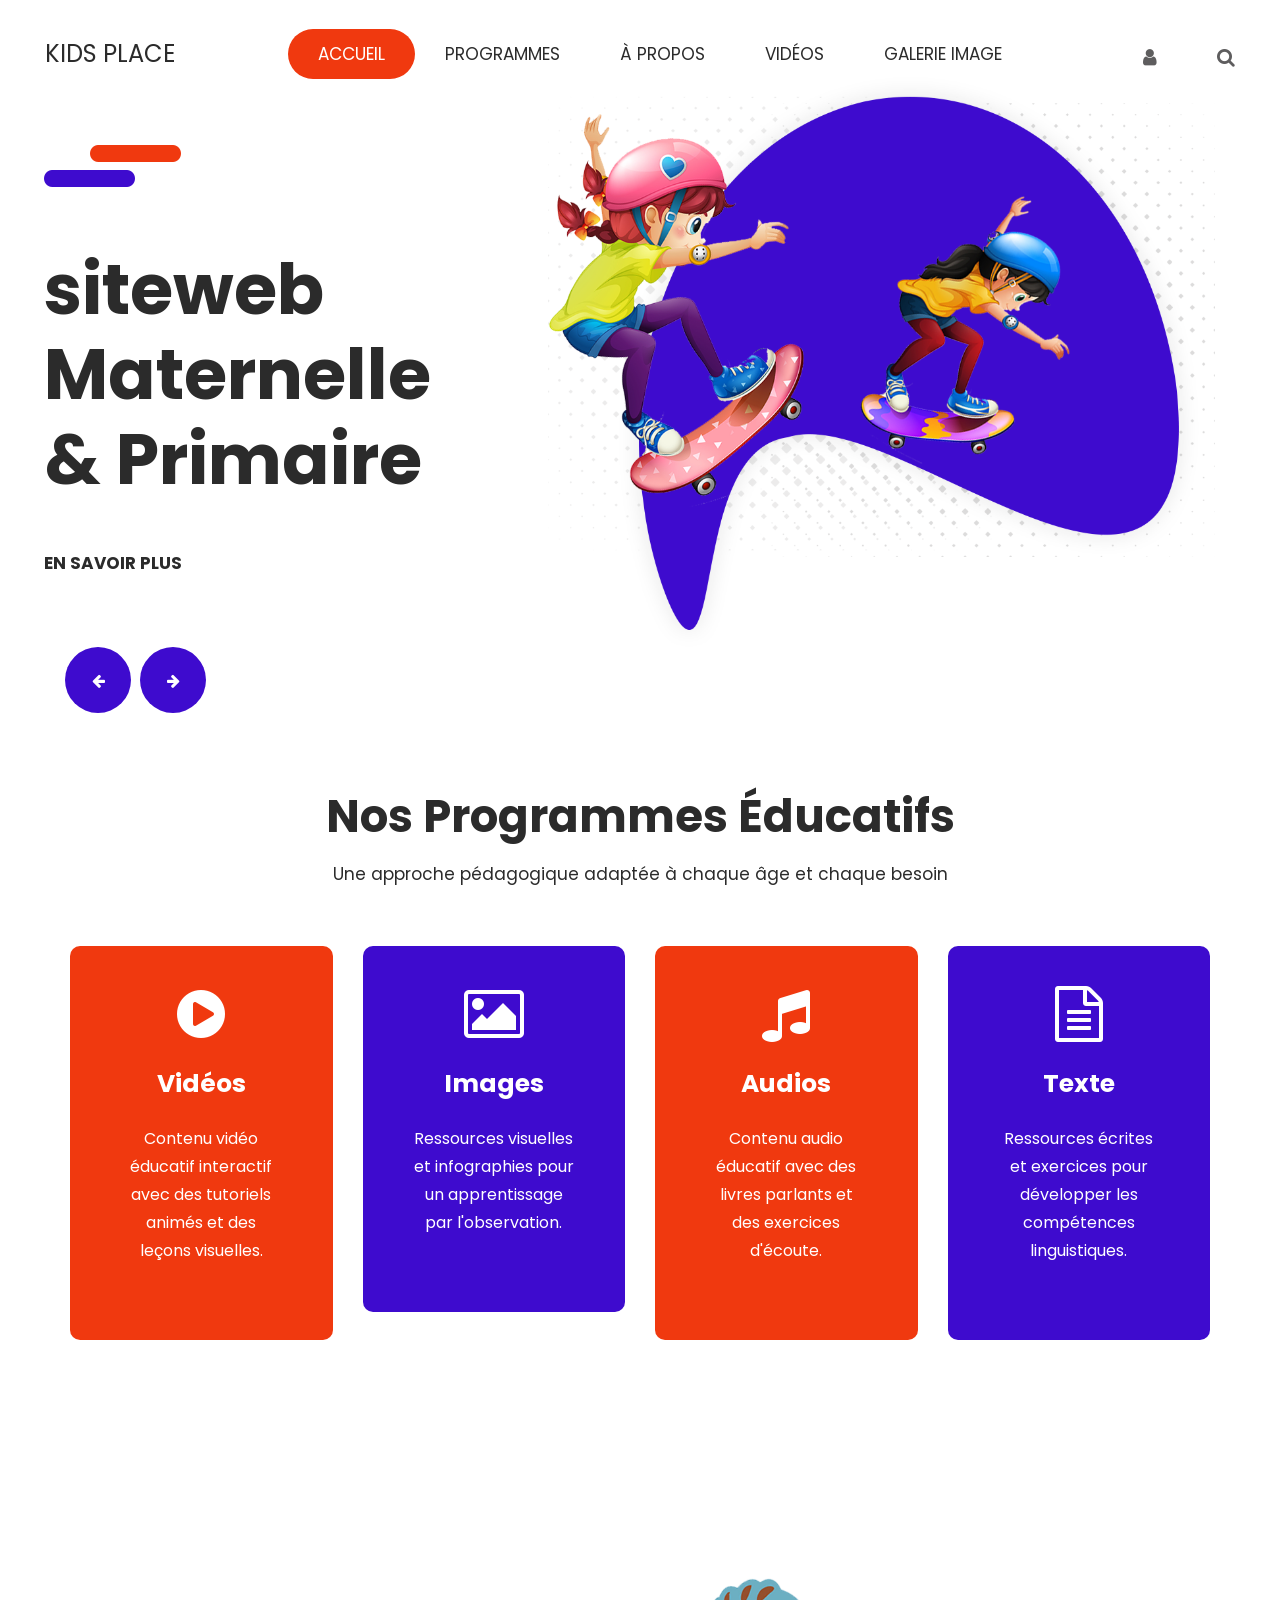
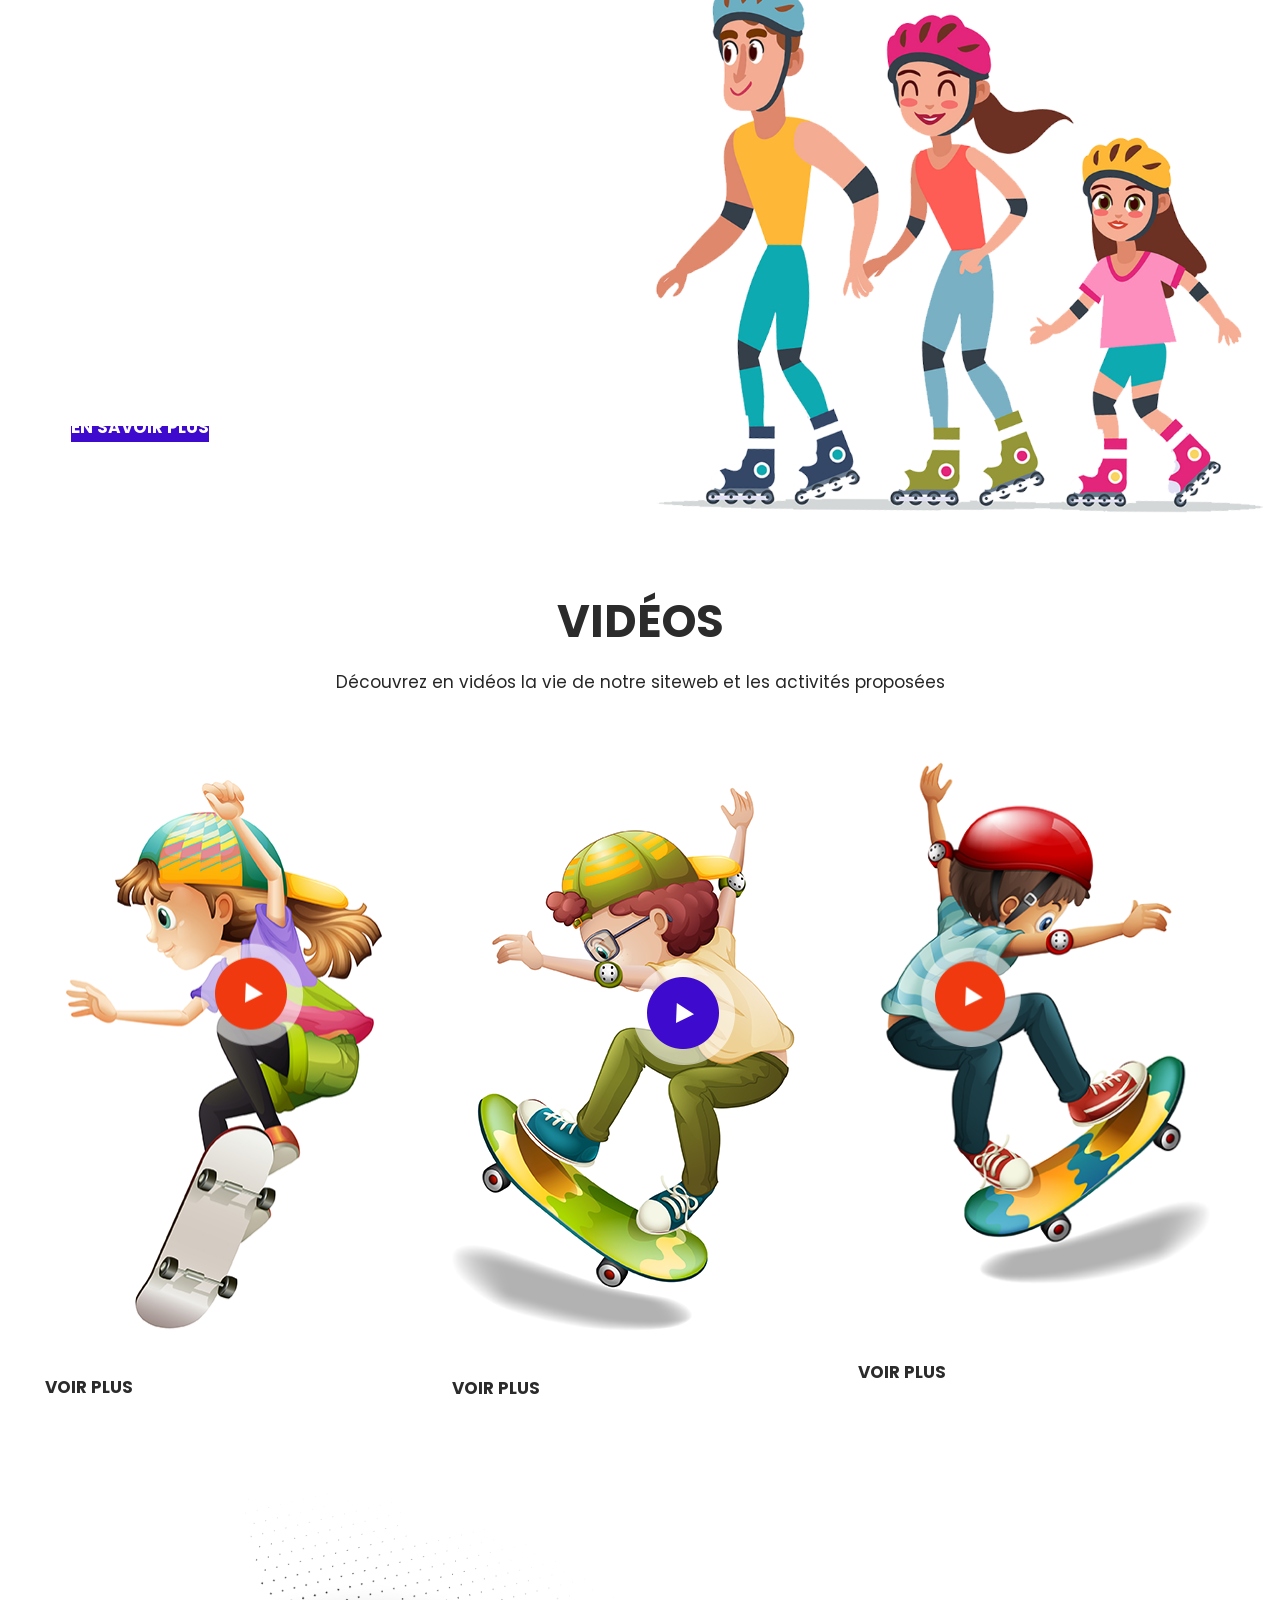
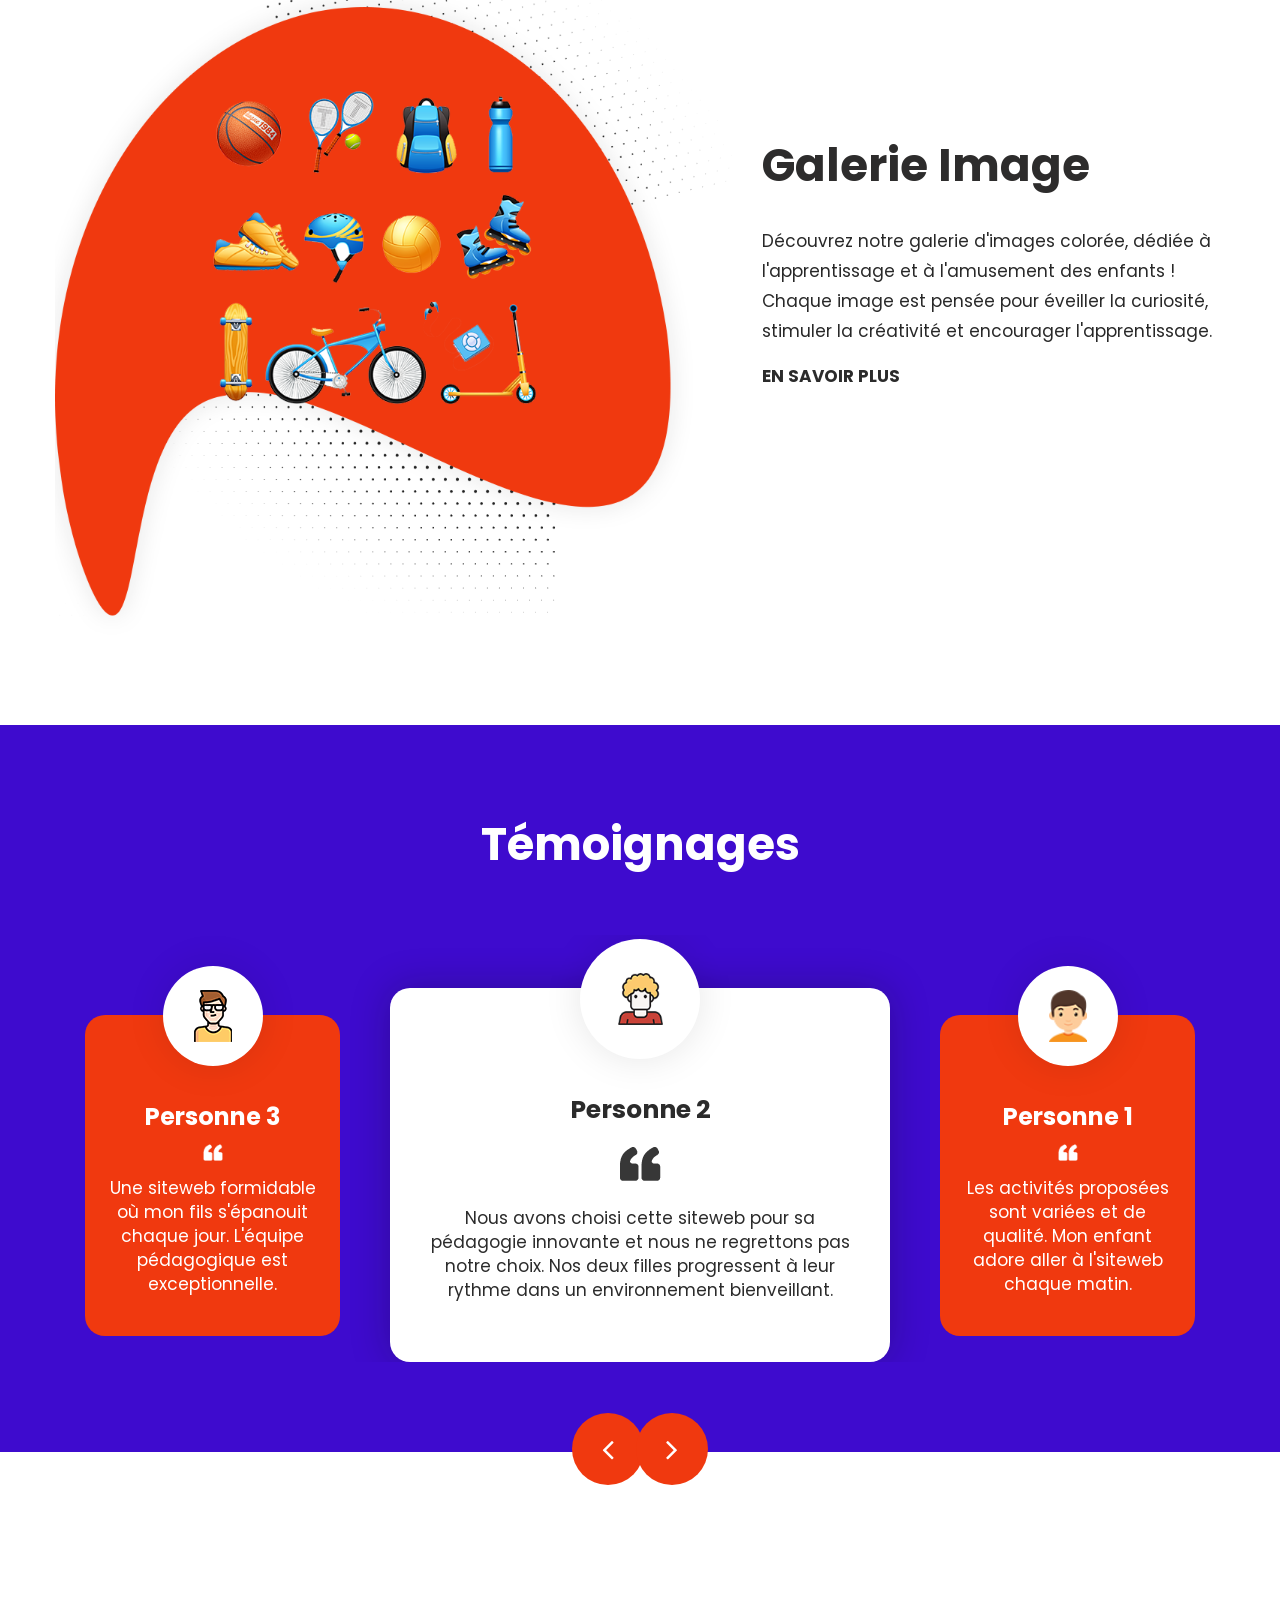
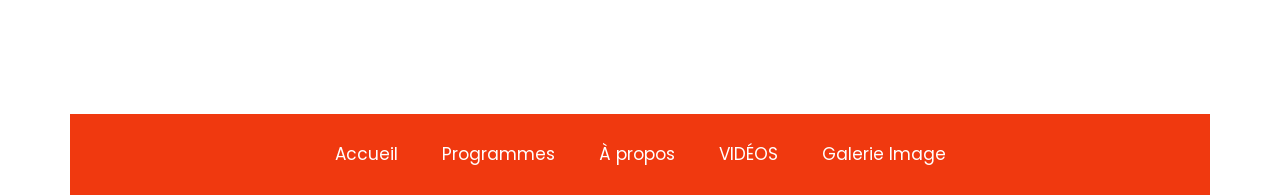
==== commit 70701c2c: "3rd commit, added and filled some content and texts, and also fixed some buttons (there are still mo" ====
--- a/index.html
+++ b/index.html
@@ -8,9 +8,9 @@
       <meta name="viewport" content="width=device-width, initial-scale=1">
       <meta name="viewport" content="initial-scale=1, maximum-scale=1">
       <!-- site metas -->
-      <title>ÉCOLE DES PETITS</title>
-      <meta name="keywords" content="école, éducation, enfants, apprentissage">
-      <meta name="description" content="École maternelle et primaire pour un apprentissage ludique et efficace">
+      <title>KIDS PLACE</title>
+      <meta name="keywords" content="siteweb, éducation, enfants, apprentissage">
+      <meta name="description" content="siteweb maternelle et primaire pour un apprentissage ludique et efficace">
       <meta name="author" content="">
       <!-- bootstrap css -->
       <link rel="stylesheet" href="css/bootstrap.min.css">
@@ -22,6 +22,11 @@
       <link rel="icon" href="images/fevicon.png" type="image/gif" />
       <!-- Tweaks for older IEs-->
       <link rel="stylesheet" href="https://netdna.bootstrapcdn.com/font-awesome/4.0.3/css/font-awesome.css">
+      <style>
+         html {
+             scroll-behavior: smooth;
+         }
+      </style>
       <!--[if lt IE 9]>
       <script src="https://oss.maxcdn.com/html5shiv/3.7.3/html5shiv.min.js"></script>
       <script src="https://oss.maxcdn.com/respond/1.4.2/respond.min.js"></script><![endif]-->
@@ -57,16 +62,16 @@
                                <a class="nav-link" href="index.html">Accueil</a>
                            </li>
                            <li class="nav-item">
-                               <a class="nav-link" href="about.html">À propos</a>
+                               <a class="nav-link" href="#programmes">Programmes</a>
                            </li>
                            <li class="nav-item">
-                               <a class="nav-link" href="programmes.html">Programmes</a>
+                               <a class="nav-link" href="#about">À propos</a>
                            </li>
                            <li class="nav-item">
-                               <a class="nav-link" href="inscription.html">Inscription</a>
+                               <a class="nav-link" href="#videos">VIDÉOS</a>
                            </li>
                            <li class="nav-item">
-                               <a class="nav-link" href="contact.html">Contact</a>
+                               <a class="nav-link" href="#Galerie Image">Galerie Image</a>
                            </li>
                        </ul>
                    </div>
@@ -105,7 +110,7 @@
                                        <div class="board">
                                           <i><img src="images/top_icon.png" alt="#"/></i>
                                           <h3>
-                                             École<br> Maternelle<br> & Primaire
+                                             siteweb<br> Maternelle<br> & Primaire
                                           </h3>
                                           <div class="link_btn">
                                              <a class="read_more" href="Javascript:void(0)">En savoir plus<span></span></a>
@@ -184,7 +189,7 @@
       </div>
       <!-- end banner -->
 <!-- our class -->
-<div class="class">
+<div class="class" id="programmes">
    <div class="container">
        <div class="row">
            <div class="col-md-12">
@@ -236,13 +241,13 @@
 </div>
 <!-- end our class -->
       <!-- about -->
-      <div class="about">
+      <div class="about" id="about">
          <div class="container-fluid">
             <div class="row d_flex">
                <div class="col-md-6">
                   <div class="titlepage text_align_left">
-                     <h2>À propos<br>de notre<br> école</h2>
-                     <p>Fondée en 2010, notre école accueille les enfants de 2 à 11 ans dans un cadre bienveillant et stimulant. Notre approche pédagogique unique combine les meilleures méthodes éducatives avec une attention particulière portée au bien-être et à l'épanouissement de chaque enfant.
+                     <h2>Á Propos<br>de notre<br> siteweb</h2>
+                     <p>Notre siteweb accueille les enfants de 2 à 11 ans dans un cadre bienveillant et stimulant. Notre approche pédagogique unique combine les meilleures méthodes éducatives avec une attention particulière portée au bien-être et à l'épanouissement de chaque enfant.
                      </p>
                      <div class="link_btn">
                         <a class="read_more" href="about.html">En savoir plus</a>
@@ -259,13 +264,13 @@
       </div>
       <!-- end about -->
       <!-- skating -->
-      <div class="skating">
+      <div class="skating" id="videos">
          <div class="container-fluid">
             <div class="row">
                <div class="col-md-12">
                   <div class="titlepage text_align_center">
-                     <h2>Galerie Photo</h2>
-                     <p>Découvrez en images la vie de notre école et les activités proposées
+                     <h2>VIDÉOS</h2>
+                     <p>Découvrez en vidéos la vie de notre siteweb et les activités proposées
                      </p>
                   </div>
                </div>
@@ -300,7 +305,7 @@
       </div>
       <!-- end skating -->
       <!-- shop -->
-      <div class="shop">
+      <div class="shop" id="Galerie Image">
          <div class="container-fluid">
             <div class="row d_flex d_grid">
                <div class="col-md-7">
@@ -310,10 +315,10 @@
                </div>
                <div class="col-md-5 order_1_mobile">
                   <div class="titlepage text_align_left ">
-                     <h2>Inscription<br> & Tarifs</h2>
-                     <p>Nous accueillons les inscriptions tout au long de l'année dans la limite des places disponibles. Notre école propose des tarifs adaptés et transparents, avec des possibilités de paiement échelonné.
+                     <h2>Galerie Image</h2>
+                     <p>Découvrez notre galerie d'images colorée, dédiée à l'apprentissage et à l'amusement des enfants ! Chaque image est pensée pour éveiller la curiosité, stimuler la créativité et encourager l'apprentissage.
                      </p>
-                     <a class="read_more" href="inscription.html">S'inscrire</a>
+                     <a class="read_more" href="Galerie Image.html">En savoir plus</a>
                   </div>
                </div>
             </div>
@@ -349,7 +354,7 @@
                                           <span><img src="images/test1.png" alt="#"/></span>
                                           <h4>Personne 3</h4>
                                           <img class="img_responsive" src="images/te.png" alt="#"/>
-                                          <p>Une école formidable où mon fils s'épanouit chaque jour. L'équipe pédagogique est exceptionnelle.</p>
+                                          <p>Une siteweb formidable où mon fils s'épanouit chaque jour. L'équipe pédagogique est exceptionnelle.</p>
                                        </div>
                                     </div>
                                     <div class="col-md-6">
@@ -357,7 +362,7 @@
                                           <span><img src="images/test2.png" alt="#"/></span>
                                           <h4>Personne 2</h4>
                                           <img class="img_responsive" src="images/te2.png" alt="#"/>
-                                          <p>Nous avons choisi cette école pour sa pédagogie innovante et nous ne regrettons pas notre choix. Nos deux filles progressent à leur rythme dans un environnement bienveillant.</p>
+                                          <p>Nous avons choisi cette siteweb pour sa pédagogie innovante et nous ne regrettons pas notre choix. Nos deux filles progressent à leur rythme dans un environnement bienveillant.</p>
                                        </div>
                                     </div>
                                     <div class="col-md-3">
@@ -365,7 +370,7 @@
                                           <span><img src="images/test3.png" alt="#"/></span>
                                           <h4>Personne 1</h4>
                                           <img class="img_responsive" src="images/te.png" alt="#"/>
-                                          <p>Les activités proposées sont variées et de qualité. Mon enfant adore aller à l'école chaque matin.</p>
+                                          <p>Les activités proposées sont variées et de qualité. Mon enfant adore aller à l'siteweb chaque matin.</p>
                                        </div>
                                     </div>
                                  </div>
@@ -381,7 +386,7 @@
                                           <span><img src="images/test2.png" alt="#"/></span>
                                           <h4>Personne 2</h4>
                                           <img class="img_responsive" src="images/te.png" alt="#"/>
-                                          <p>Nous avons choisi cette école pour sa pédagogie innovante et nous ne regrettons pas notre choix.</p>
+                                          <p>Nous avons choisi cette siteweb pour sa pédagogie innovante et nous ne regrettons pas notre choix.</p>
                                        </div>
                                     </div>
                                     <div class="col-md-6">
@@ -389,7 +394,7 @@
                                           <span><img src="images/test3.png" alt="#"/></span>
                                           <h4>Personne 1</h4>
                                           <img class="img_responsive" src="images/te2.png" alt="#"/>
-                                          <p>Les activités proposées sont variées et de qualité. Mon enfant adore aller à l'école chaque matin. L'équipe enseignante est à l'écoute et très professionnelle.</p>
+                                          <p>Les activités proposées sont variées et de qualité. Mon enfant adore aller à l'siteweb chaque matin. L'équipe enseignante est à l'écoute et très professionnelle.</p>
                                        </div>
                                     </div>
                                     <div class="col-md-3">
@@ -397,7 +402,7 @@
                                           <span><img src="images/test1.png" alt="#"/></span>
                                           <h4>Personne 3</h4>
                                           <img class="img_responsive" src="images/te.png" alt="#"/>
-                                          <p>Une école formidable où mon fils s'épanouit chaque jour.</p>
+                                          <p>Une siteweb formidable où mon fils s'épanouit chaque jour.</p>
                                        </div>
                                     </div>
                                  </div>
@@ -421,7 +426,7 @@
                                           <span><img src="images/test1.png" alt="#"/></span>
                                           <h4>Personne 3</h4>
                                           <img class="img_responsive" src="images/te2.png" alt="#"/>
-                                          <p>Une école formidable où mon fils s'épanouit chaque jour. L'équipe pédagogique est exceptionnelle, toujours à l'écoute des besoins spécifiques de chaque enfant.</p>
+                                          <p>Une siteweb formidable où mon fils s'épanouit chaque jour. L'équipe pédagogique est exceptionnelle, toujours à l'écoute des besoins spécifiques de chaque enfant.</p>
                                        </div>
                                     </div>
                                     <div class="col-md-3">
@@ -429,7 +434,7 @@
                                           <span><img src="images/test2.png" alt="#"/></span>
                                           <h4>Personne 2</h4>
                                           <img class="img_responsive" src="images/te.png" alt="#"/>
-                                          <p>Nous avons choisi cette école pour sa pédagogie innovante.</p>
+                                          <p>Nous avons choisi cette siteweb pour sa pédagogie innovante.</p>
                                        </div>
                                     </div>
                                  </div>
@@ -461,10 +466,10 @@
                         <h3>Liens utiles</h3>
                         <ul class="fullink">
                            <li><a href="index.html">Accueil</a></li>
-                           <li><a href="about.html">À propos</a></li>
-                           <li><a href="programmes.html">Programmes</a></li>
-                           <li><a href="inscription.html">Inscription</a></li>
-                           <li><a href="contact.html">Contact</a></li>
+                           <li><a href="#programmes">Programmes</a></li>
+                           <li><a href="#about">À propos</a></li>
+                           <li><a href="#videos">VIDÉOS</a></li>
+                           <li><a href="#Galerie Image">Galerie Image</a></li>
                         </ul>
                      </div>
                   </div>
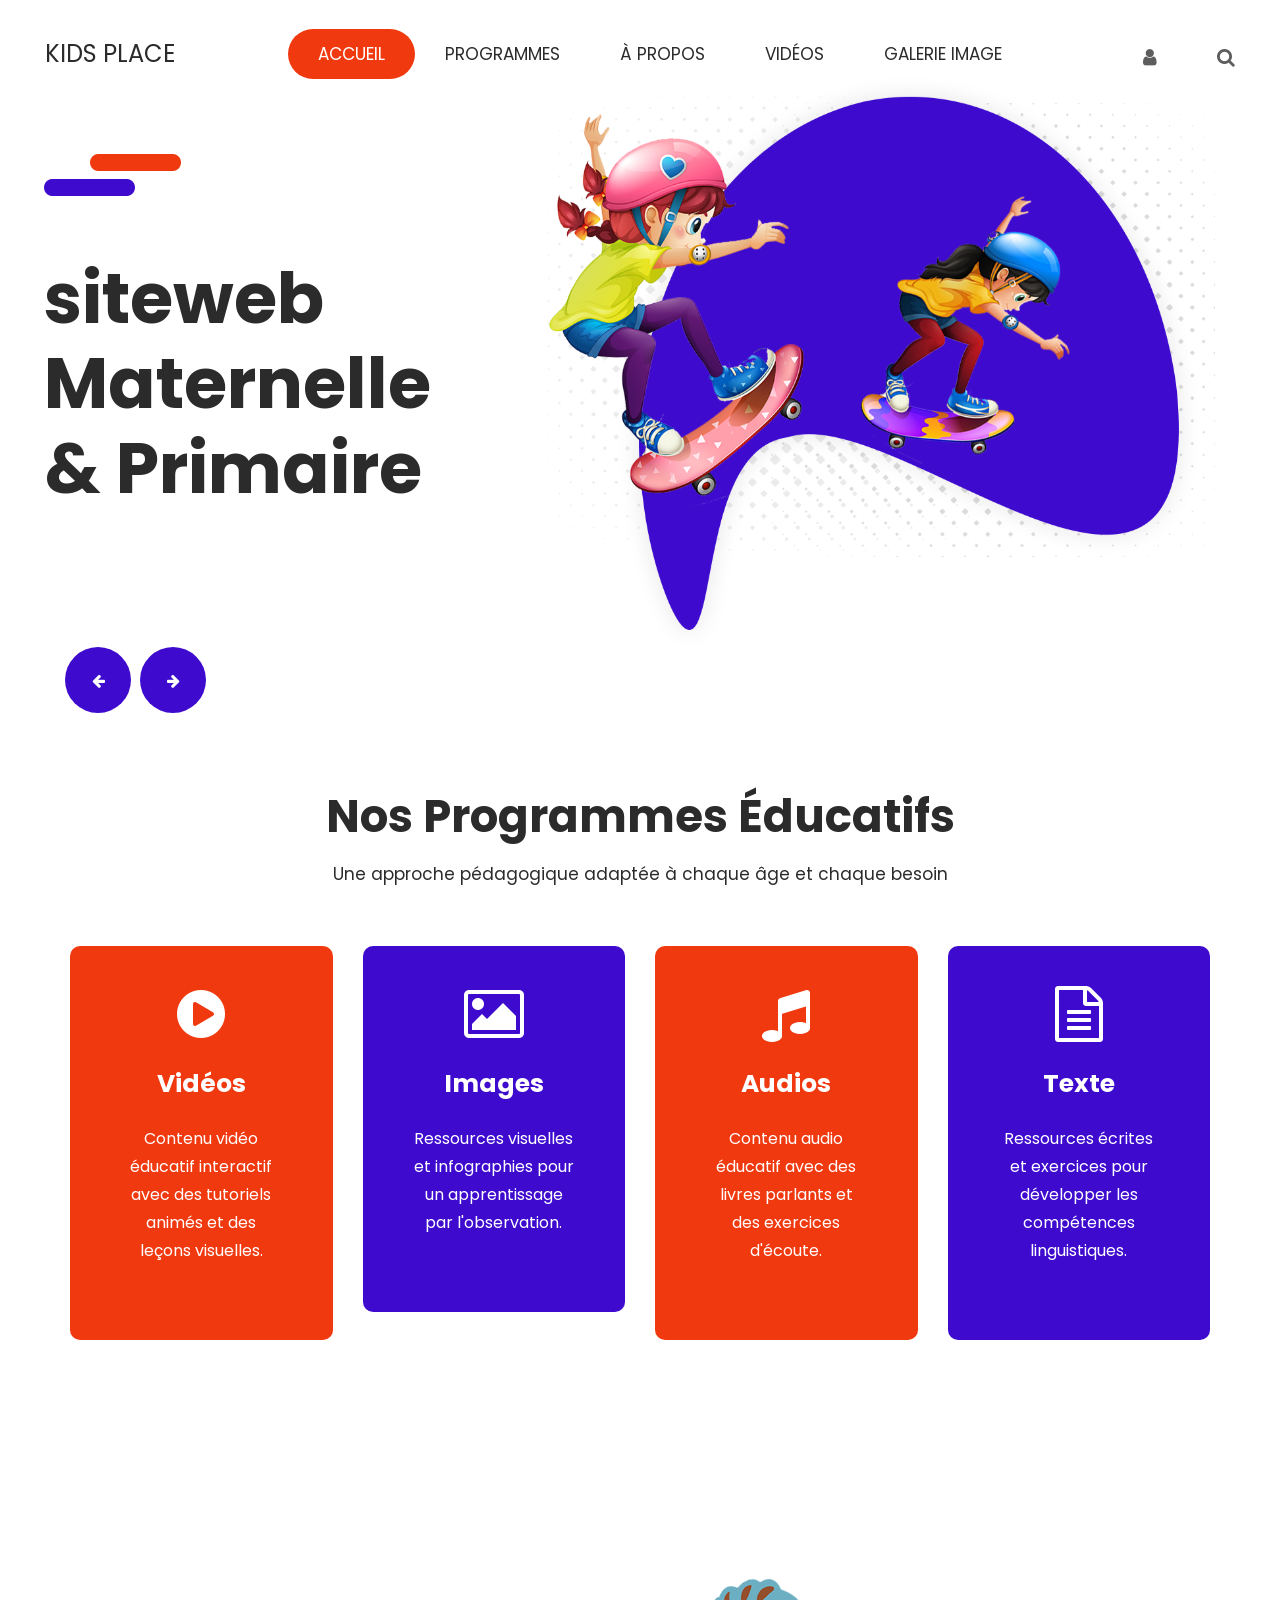
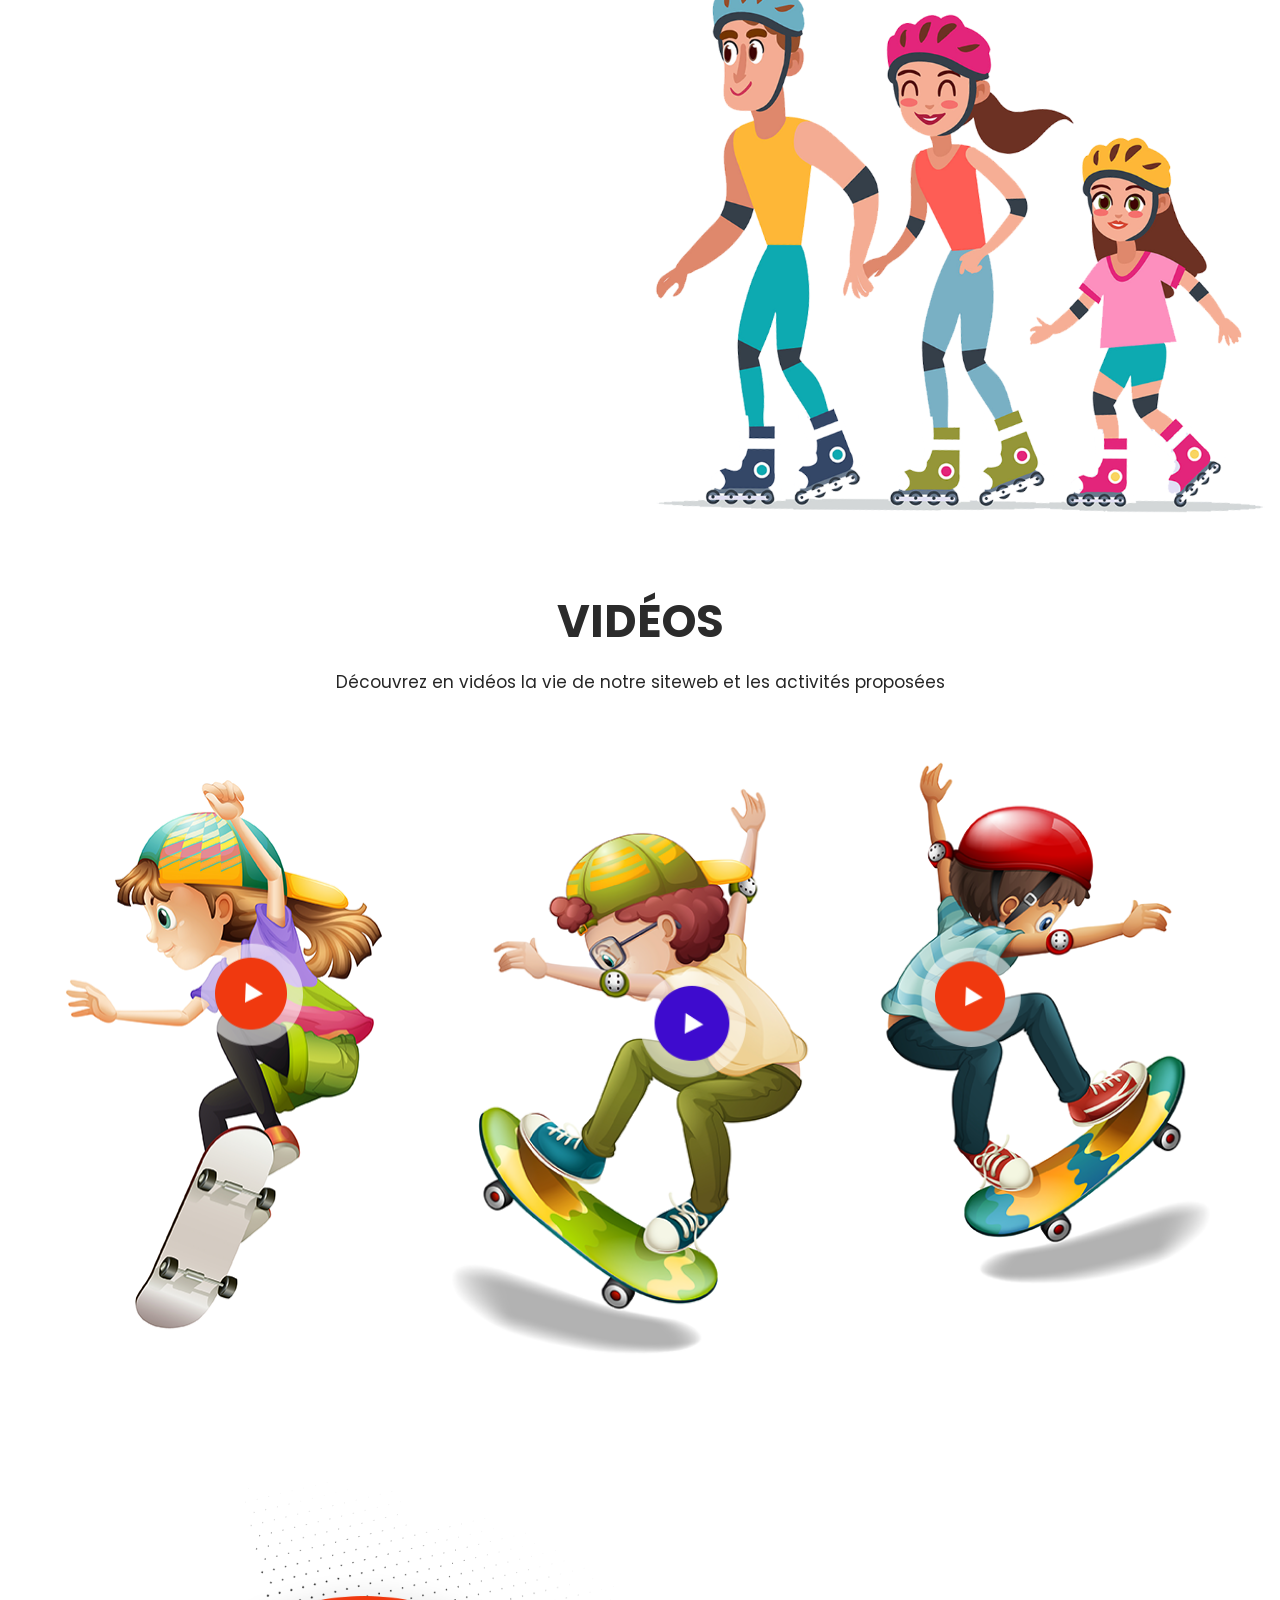
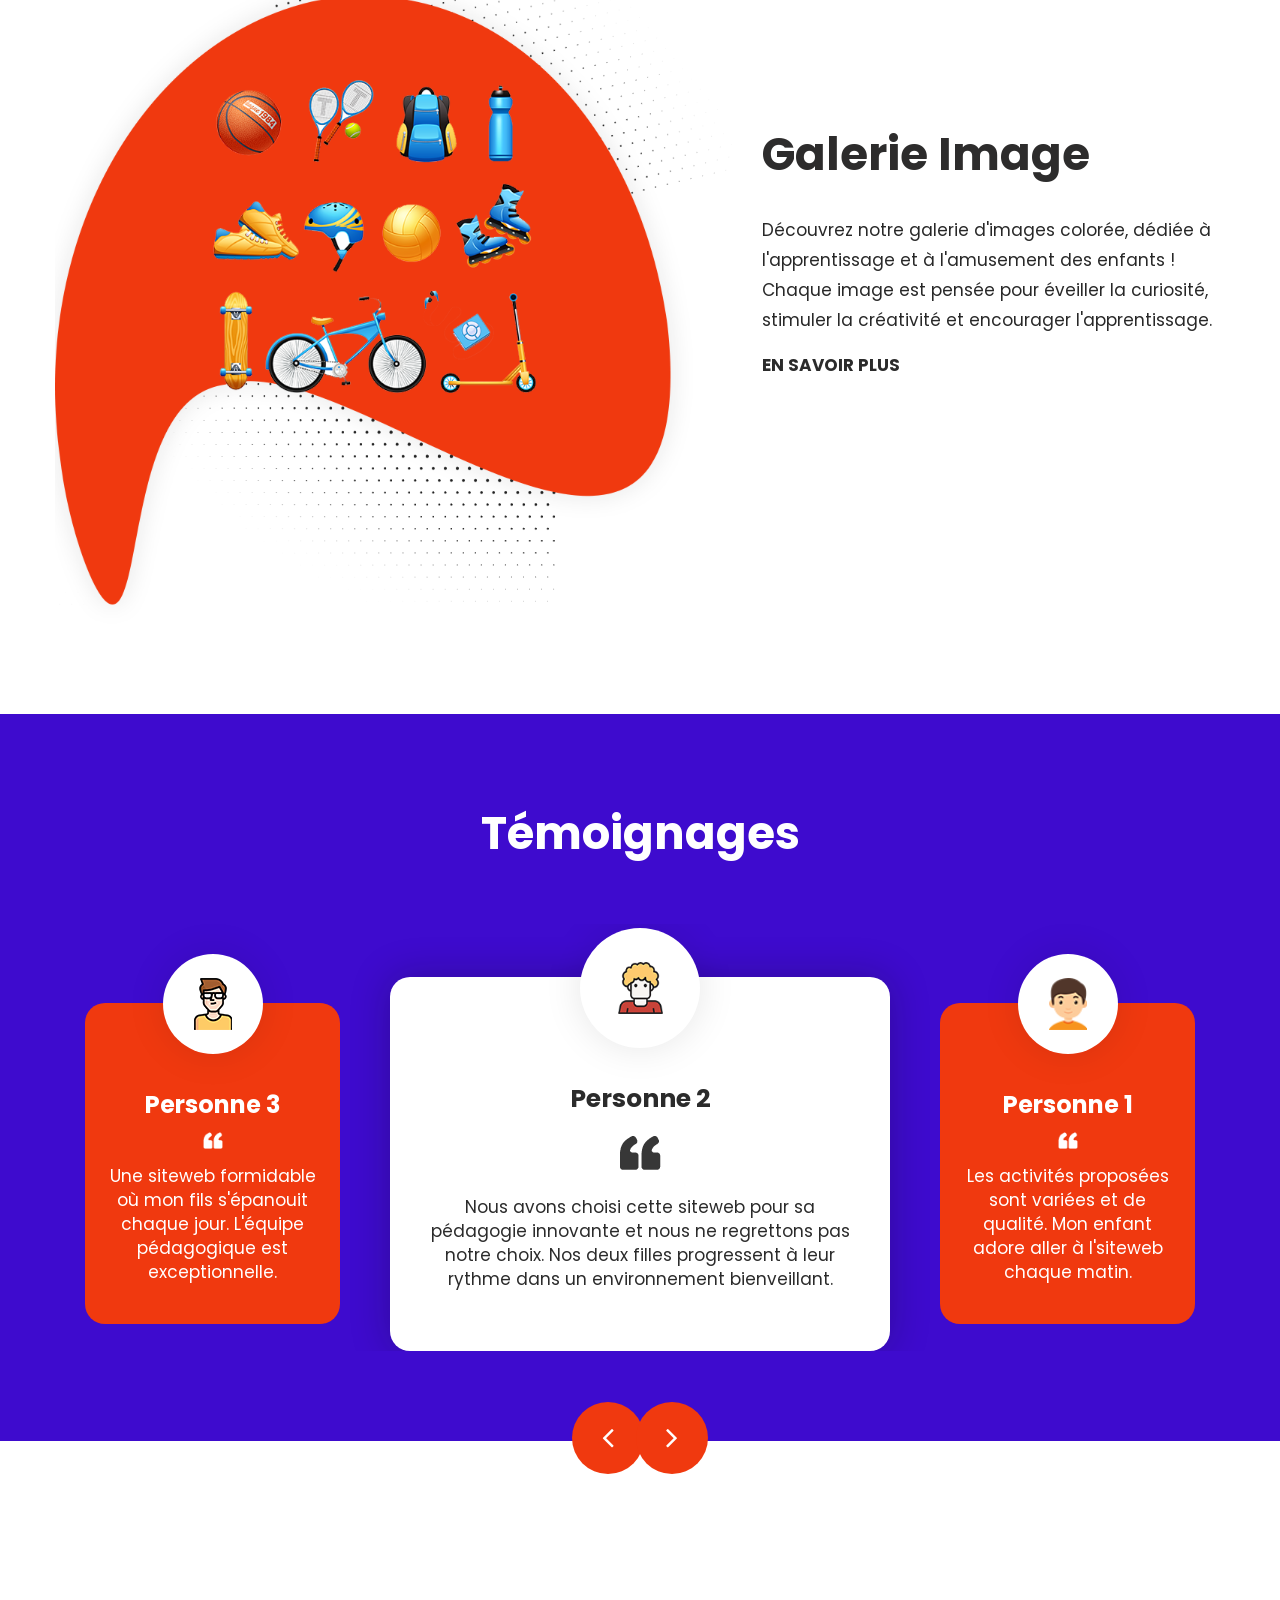
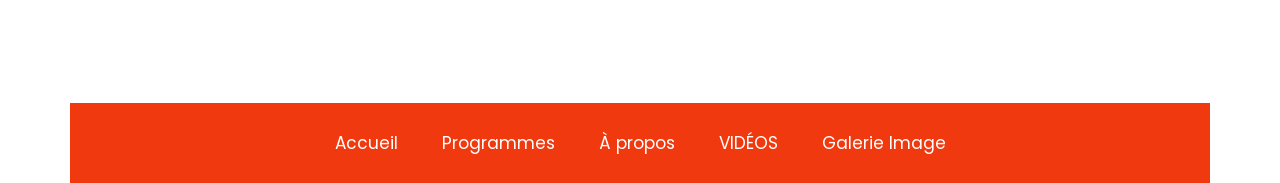
==== commit c83203c7: "4th commit: buttons and other content (buttons still need more work after the other .htmls are done)" ====
--- a/index.html
+++ b/index.html
@@ -112,9 +112,7 @@
                                           <h3>
                                              siteweb<br> Maternelle<br> & Primaire
                                           </h3>
-                                          <div class="link_btn">
-                                             <a class="read_more" href="Javascript:void(0)">En savoir plus<span></span></a>
-                                          </div>
+                                          
                                        </div>
                                     </div>
                                     <div class="col-md-7">
@@ -135,9 +133,7 @@
                                           <h3>
                                              Pédagogie<br> Active<br> & Ludique
                                           </h3>
-                                          <div class="link_btn">
-                                             <a class="read_more" href="Javascript:void(0)">En savoir plus<span></span></a>
-                                          </div>
+                                       
                                        </div>
                                     </div>
                                     <div class="col-md-7">
@@ -158,9 +154,7 @@
                                           <h3>
                                              Activités<br> Périscolaires<br> Variées
                                           </h3>
-                                          <div class="link_btn">
-                                             <a class="read_more" href="Javascript:void(0)">En savoir plus<span></span></a>
-                                          </div>
+                                          
                                        </div>
                                     </div>
                                     <div class="col-md-7">
@@ -249,9 +243,7 @@
                      <h2>Á Propos<br>de notre<br> siteweb</h2>
                      <p>Notre siteweb accueille les enfants de 2 à 11 ans dans un cadre bienveillant et stimulant. Notre approche pédagogique unique combine les meilleures méthodes éducatives avec une attention particulière portée au bien-être et à l'épanouissement de chaque enfant.
                      </p>
-                     <div class="link_btn">
-                        <a class="read_more" href="about.html">En savoir plus</a>
-                     </div>
+                     
                   </div>
                </div>
                <div class="col-md-6">
@@ -277,28 +269,19 @@
             </div>
             <div class="row">
                <div class="col-md-4">
-                  <div class="skating-box ">
-                     <figure><img src="images/sakt1.png" alt="#"/></figure>
-                     <div class="link_btn">
-                        <a class="read_more" href="Javascript:void(0)">Voir plus</a>
-                     </div>
-                  </div>
+                  <a href="index.html" class="video-link">
+                     <figure><img src="images/sakt1.png" alt="Vidéo 1" class="img-responsive"></figure>
+                  </a>
                </div>
                <div class="col-md-4">
-                  <div class="skating-box">
-                     <figure><img src="images/sakt2.png" alt="#"/></figure>
-                     <div class="link_btn">
-                        <a class="read_more" href="Javascript:void(0)">Voir plus</a>
-                     </div>
-                  </div>
+                  <a href="index.html" class="video-link">
+                     <figure><img src="images/sakt2.png" alt="Vidéo 2" class="img-responsive"></figure>
+                  </a>
                </div>
                <div class="col-md-4">
-                  <div class="skating-box">
-                     <figure><img src="images/sakt3.png" alt="#"/></figure>
-                     <div class="link_btn">
-                        <a class="read_more" href="Javascript:void(0)">Voir plus</a>
-                     </div>
-                  </div>
+                  <a href="index.html" class="video-link">
+                     <figure><img src="images/sakt3.png" alt="Vidéo 3" class="img-responsive"></figure>
+                  </a>
                </div>
             </div>
          </div>
--- a/css/style.css
+++ b/css/style.css
@@ -942,3 +942,17 @@
      transform: translateY(-5px);
      box-shadow: 0 10px 20px rgba(0,0,0,0.1);
  }
+ .video-link {
+    display: block;
+    transition: transform 0.3s ease;
+}
+
+.video-link:hover {
+    transform: scale(1.03);
+}
+
+.video-link img {
+    width: 100%;
+    height: auto;
+    border-radius: 8px;
+}
